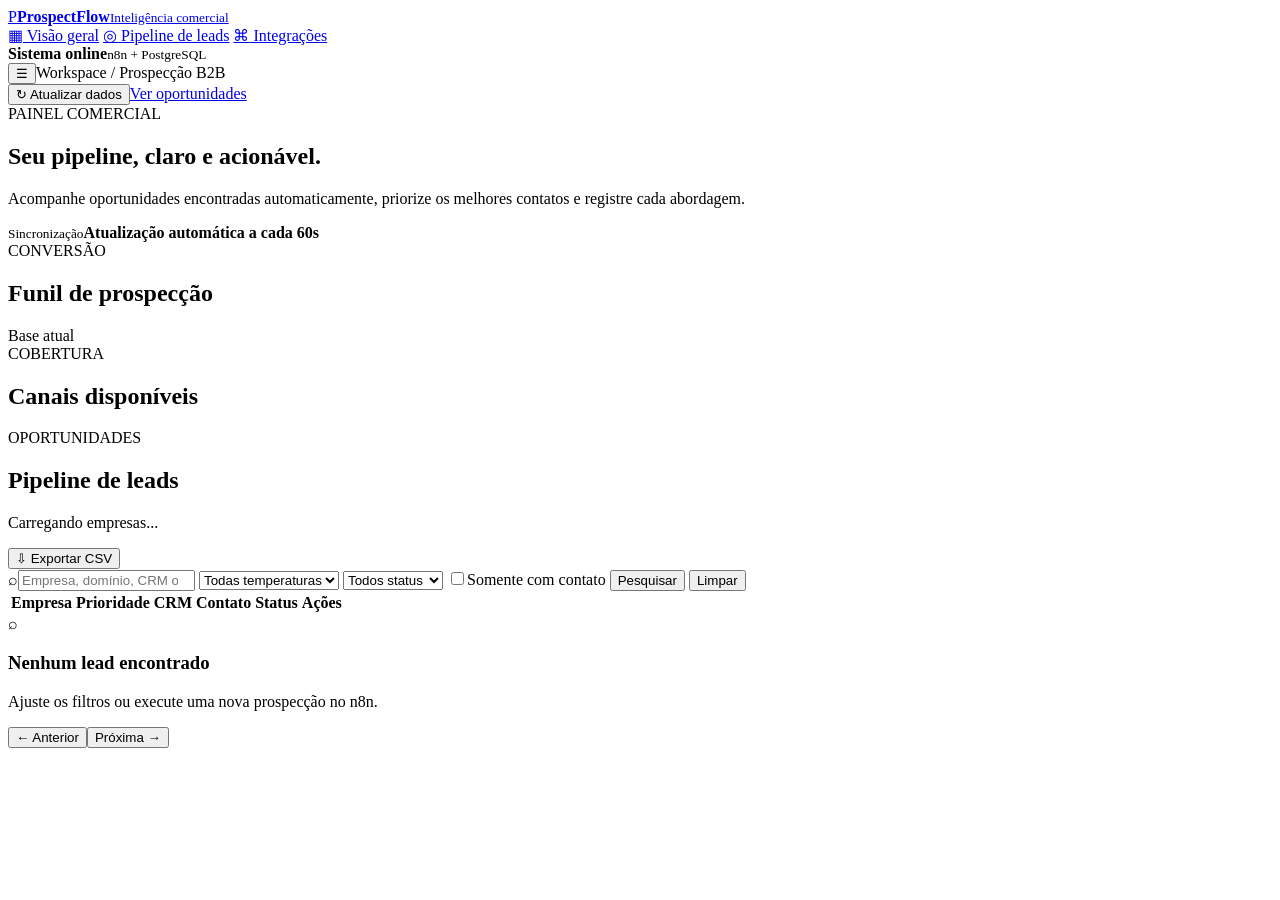
==== python-api/app/static/index.html @ 87b20e7c "Redesign lead dashboard for professional sales use" ====
<!doctype html>
<html lang="pt-BR">
<head>
  <meta charset="utf-8">
  <meta name="viewport" content="width=device-width,initial-scale=1">
  <meta name="theme-color" content="#0b172a">
  <title>ProspectFlow · Gestão de Leads B2B</title>
  <link rel="stylesheet" href="/static/style.css">
</head>
<body>
  <aside class="sidebar">
    <a class="brand" href="#overview"><span class="brand-mark">P</span><span><strong>ProspectFlow</strong><small>Inteligência comercial</small></span></a>
    <nav aria-label="Navegação principal">
      <a class="nav-item active" href="#overview"><span>▦</span> Visão geral</a>
      <a class="nav-item" href="#pipeline"><span>◎</span> Pipeline de leads</a>
      <a class="nav-item" href="/docs" target="_blank"><span>⌘</span> Integrações</a>
    </nav>
    <div class="sidebar-foot"><span class="live-dot"></span><div><strong>Sistema online</strong><small>n8n + PostgreSQL</small></div></div>
  </aside>

  <div class="app-shell">
    <header class="topbar">
      <div><button id="menuToggle" class="mobile-menu" aria-label="Abrir menu">☰</button><span class="breadcrumb">Workspace / Prospecção B2B</span></div>
      <div class="top-actions"><span id="lastUpdate" class="last-update"></span><button id="refresh" class="button ghost">↻ Atualizar dados</button><a class="button primary" href="#pipeline">Ver oportunidades</a></div>
    </header>

    <main>
      <section id="overview" class="hero">
        <div><span class="kicker">PAINEL COMERCIAL</span><h1>Seu pipeline, claro e acionável.</h1><p>Acompanhe oportunidades encontradas automaticamente, priorize os melhores contatos e registre cada abordagem.</p></div>
        <div class="sync-pill"><span class="live-dot"></span><div><small>Sincronização</small><strong>Atualização automática a cada 60s</strong></div></div>
      </section>

      <section id="stats" class="stats" aria-label="Indicadores principais"></section>

      <section class="insights">
        <article class="panel funnel-panel"><div class="panel-head"><div><span class="kicker">CONVERSÃO</span><h2>Funil de prospecção</h2></div><span class="panel-note">Base atual</span></div><div id="funnel" class="funnel"></div></article>
        <article class="panel channels-panel"><div class="panel-head"><div><span class="kicker">COBERTURA</span><h2>Canais disponíveis</h2></div></div><div id="channels" class="channels"></div></article>
      </section>

      <section id="pipeline" class="panel lead-panel">
        <div class="section-head"><div><span class="kicker">OPORTUNIDADES</span><h2>Pipeline de leads</h2><p id="resultSummary">Carregando empresas...</p></div><button id="exportCsv" class="button ghost">⇩ Exportar CSV</button></div>

        <form id="filters" class="filters">
          <label class="search-field"><span>⌕</span><input id="search" type="search" placeholder="Empresa, domínio, CRM ou cidade"></label>
          <select id="temperature" aria-label="Temperatura"><option value="">Todas temperaturas</option><option value="hot">Quentes</option><option value="warm">Mornos</option><option value="cold">Frios</option></select>
          <select id="status" aria-label="Status"><option value="">Todos status</option><option value="discovered">Novos</option><option value="enriched">Enriquecidos</option><option value="drafted">Rascunhos</option><option value="approved">Aprovados</option><option value="sent">Enviados</option><option value="suppressed">Suprimidos</option></select>
          <label class="contact-check"><input id="contactOnly" type="checkbox"><span>Somente com contato</span></label>
          <button type="submit" class="button primary">Pesquisar</button>
          <button type="button" id="clearFilters" class="button ghost">Limpar</button>
        </form>

        <div id="notice" class="notice hidden"></div>
        <div class="table-wrap">
          <table>
            <thead><tr><th>Empresa</th><th>Prioridade</th><th>CRM</th><th>Contato</th><th>Status</th><th class="actions-col">Ações</th></tr></thead>
            <tbody id="leadRows"></tbody>
          </table>
          <div id="empty" class="empty hidden"><span>⌕</span><h3>Nenhum lead encontrado</h3><p>Ajuste os filtros ou execute uma nova prospecção no n8n.</p></div>
        </div>
        <footer class="pagination"><span id="pageInfo"></span><div><button id="prevPage" class="page-button">← Anterior</button><button id="nextPage" class="page-button">Próxima →</button></div></footer>
      </section>
    </main>
  </div>

  <dialog id="editor">
    <form id="editForm">
      <div class="dialog-head"><div><span class="kicker">ATUALIZAR OPORTUNIDADE</span><h2 id="editTitle">Empresa</h2><p>As mudanças serão sincronizadas com o banco e o n8n.</p></div><button type="button" id="closeEditor" class="icon-button" aria-label="Fechar">×</button></div>
      <input type="hidden" id="leadId">
      <div class="form-grid">
        <label>Empresa<input id="companyName"></label><label>Setor<input id="sector"></label>
        <label>Nome do contato<input id="contactName"></label><label>Cargo<input id="contactRole"></label>
        <label>E-mail<input id="contactEmail" type="email"></label><label>WhatsApp<input id="contactWhatsapp"></label>
        <label>Telefone<input id="contactPhone"></label><label class="wide">Observações<textarea id="notes" rows="4" placeholder="Contexto, próximos passos, objeções..."></textarea></label>
      </div>
      <div class="dialog-actions"><button type="button" id="cancelEdit" class="button ghost">Cancelar</button><button type="submit" class="button primary">Salvar alterações</button></div>
    </form>
  </dialog>
  <script src="/static/app.js"></script>
</body>
</html>
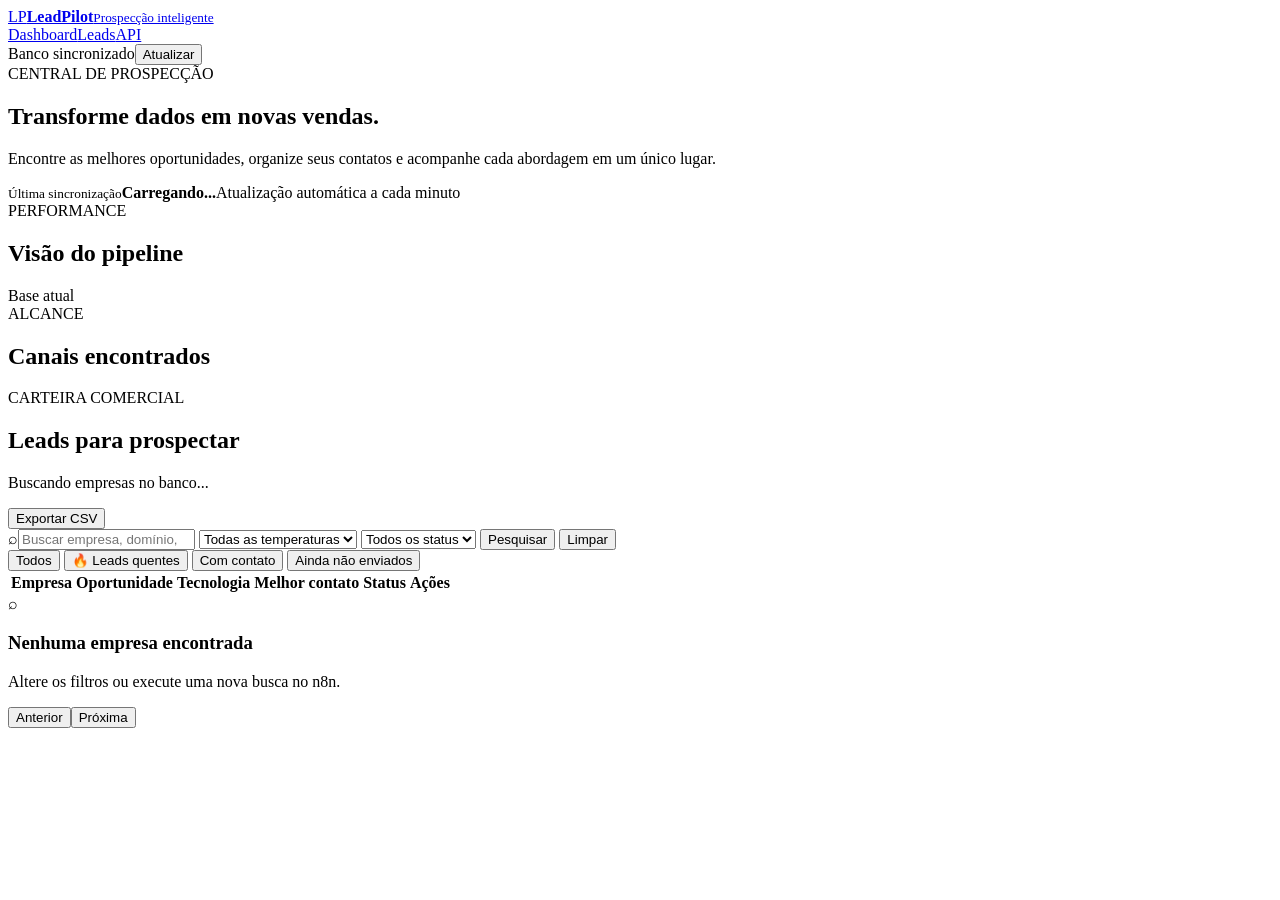
==== commit f9f75229: "Redesign lead dashboard from scratch" ====
--- a/python-api/app/static/index.html
+++ b/python-api/app/static/index.html
@@ -2,77 +2,84 @@
 <html lang="pt-BR">
 <head>
   <meta charset="utf-8">
-  <meta name="viewport" content="width=device-width,initial-scale=1">
-  <meta name="theme-color" content="#0b172a">
-  <title>ProspectFlow · Gestão de Leads B2B</title>
+  <meta name="viewport" content="width=device-width, initial-scale=1">
+  <meta name="theme-color" content="#101828">
+  <title>LeadPilot — Prospecção B2B</title>
   <link rel="stylesheet" href="/static/style.css">
 </head>
 <body>
-  <aside class="sidebar">
-    <a class="brand" href="#overview"><span class="brand-mark">P</span><span><strong>ProspectFlow</strong><small>Inteligência comercial</small></span></a>
-    <nav aria-label="Navegação principal">
-      <a class="nav-item active" href="#overview"><span>▦</span> Visão geral</a>
-      <a class="nav-item" href="#pipeline"><span>◎</span> Pipeline de leads</a>
-      <a class="nav-item" href="/docs" target="_blank"><span>⌘</span> Integrações</a>
-    </nav>
-    <div class="sidebar-foot"><span class="live-dot"></span><div><strong>Sistema online</strong><small>n8n + PostgreSQL</small></div></div>
-  </aside>
+  <header class="app-header">
+    <a class="brand" href="#top" aria-label="LeadPilot"><span class="brand-icon">LP</span><span><strong>LeadPilot</strong><small>Prospecção inteligente</small></span></a>
+    <nav><a href="#dashboard">Dashboard</a><a href="#leads">Leads</a><a href="/docs" target="_blank" rel="noopener">API</a></nav>
+    <div class="header-actions"><span class="online"><i></i> Banco sincronizado</span><button id="refresh" class="btn btn-dark">Atualizar</button></div>
+  </header>
 
-  <div class="app-shell">
-    <header class="topbar">
-      <div><button id="menuToggle" class="mobile-menu" aria-label="Abrir menu">☰</button><span class="breadcrumb">Workspace / Prospecção B2B</span></div>
-      <div class="top-actions"><span id="lastUpdate" class="last-update"></span><button id="refresh" class="button ghost">↻ Atualizar dados</button><a class="button primary" href="#pipeline">Ver oportunidades</a></div>
-    </header>
+  <main id="top">
+    <section class="welcome" id="dashboard">
+      <div><span class="eyebrow">CENTRAL DE PROSPECÇÃO</span><h1>Transforme dados em novas vendas.</h1><p>Encontre as melhores oportunidades, organize seus contatos e acompanhe cada abordagem em um único lugar.</p></div>
+      <div class="welcome-side"><small>Última sincronização</small><strong id="lastUpdate">Carregando...</strong><span>Atualização automática a cada minuto</span></div>
+    </section>
 
-    <main>
-      <section id="overview" class="hero">
-        <div><span class="kicker">PAINEL COMERCIAL</span><h1>Seu pipeline, claro e acionável.</h1><p>Acompanhe oportunidades encontradas automaticamente, priorize os melhores contatos e registre cada abordagem.</p></div>
-        <div class="sync-pill"><span class="live-dot"></span><div><small>Sincronização</small><strong>Atualização automática a cada 60s</strong></div></div>
-      </section>
+    <div id="notice" class="notice hidden" role="status"></div>
 
-      <section id="stats" class="stats" aria-label="Indicadores principais"></section>
+    <section id="stats" class="stats" aria-label="Resumo comercial">
+      <article class="metric skeleton"></article><article class="metric skeleton"></article><article class="metric skeleton"></article><article class="metric skeleton"></article>
+    </section>
 
-      <section class="insights">
-        <article class="panel funnel-panel"><div class="panel-head"><div><span class="kicker">CONVERSÃO</span><h2>Funil de prospecção</h2></div><span class="panel-note">Base atual</span></div><div id="funnel" class="funnel"></div></article>
-        <article class="panel channels-panel"><div class="panel-head"><div><span class="kicker">COBERTURA</span><h2>Canais disponíveis</h2></div></div><div id="channels" class="channels"></div></article>
-      </section>
+    <section class="analytics">
+      <article class="card pipeline-card">
+        <div class="card-title"><div><span class="eyebrow">PERFORMANCE</span><h2>Visão do pipeline</h2></div><span class="chip">Base atual</span></div>
+        <div id="pipelineChart" class="pipeline-chart"><div class="loading-line"></div></div>
+      </article>
+      <article class="card channels-card">
+        <div class="card-title"><div><span class="eyebrow">ALCANCE</span><h2>Canais encontrados</h2></div></div>
+        <div id="channelsChart" class="channels-content"><div class="loading-line"></div></div>
+      </article>
+    </section>
 
-      <section id="pipeline" class="panel lead-panel">
-        <div class="section-head"><div><span class="kicker">OPORTUNIDADES</span><h2>Pipeline de leads</h2><p id="resultSummary">Carregando empresas...</p></div><button id="exportCsv" class="button ghost">⇩ Exportar CSV</button></div>
+    <section class="card leads-card" id="leads">
+      <div class="leads-head">
+        <div><span class="eyebrow">CARTEIRA COMERCIAL</span><h2>Leads para prospectar</h2><p id="resultSummary">Buscando empresas no banco...</p></div>
+        <button id="exportCsv" class="btn btn-light">Exportar CSV</button>
+      </div>
 
-        <form id="filters" class="filters">
-          <label class="search-field"><span>⌕</span><input id="search" type="search" placeholder="Empresa, domínio, CRM ou cidade"></label>
-          <select id="temperature" aria-label="Temperatura"><option value="">Todas temperaturas</option><option value="hot">Quentes</option><option value="warm">Mornos</option><option value="cold">Frios</option></select>
-          <select id="status" aria-label="Status"><option value="">Todos status</option><option value="discovered">Novos</option><option value="enriched">Enriquecidos</option><option value="drafted">Rascunhos</option><option value="approved">Aprovados</option><option value="sent">Enviados</option><option value="suppressed">Suprimidos</option></select>
-          <label class="contact-check"><input id="contactOnly" type="checkbox"><span>Somente com contato</span></label>
-          <button type="submit" class="button primary">Pesquisar</button>
-          <button type="button" id="clearFilters" class="button ghost">Limpar</button>
-        </form>
+      <form id="filters" class="filters">
+        <label class="search"><span>⌕</span><input id="search" type="search" placeholder="Buscar empresa, domínio, CRM ou cidade"></label>
+        <select id="temperature" aria-label="Temperatura"><option value="">Todas as temperaturas</option><option value="hot">Quentes</option><option value="warm">Mornos</option><option value="cold">Frios</option></select>
+        <select id="status" aria-label="Status"><option value="">Todos os status</option><option value="discovered">Novos</option><option value="enriched">Enriquecidos</option><option value="drafted">Rascunhos</option><option value="approved">Aprovados</option><option value="sent">Enviados</option><option value="suppressed">Suprimidos</option></select>
+        <button type="submit" class="btn btn-accent">Pesquisar</button>
+        <button type="button" id="clearFilters" class="btn btn-light">Limpar</button>
+      </form>
 
-        <div id="notice" class="notice hidden"></div>
-        <div class="table-wrap">
-          <table>
-            <thead><tr><th>Empresa</th><th>Prioridade</th><th>CRM</th><th>Contato</th><th>Status</th><th class="actions-col">Ações</th></tr></thead>
-            <tbody id="leadRows"></tbody>
-          </table>
-          <div id="empty" class="empty hidden"><span>⌕</span><h3>Nenhum lead encontrado</h3><p>Ajuste os filtros ou execute uma nova prospecção no n8n.</p></div>
-        </div>
-        <footer class="pagination"><span id="pageInfo"></span><div><button id="prevPage" class="page-button">← Anterior</button><button id="nextPage" class="page-button">Próxima →</button></div></footer>
-      </section>
-    </main>
-  </div>
+      <div class="quick-filters" aria-label="Filtros rápidos">
+        <button type="button" class="quick active" data-quick="all">Todos</button>
+        <button type="button" class="quick" data-quick="hot">🔥 Leads quentes</button>
+        <button type="button" class="quick" data-quick="contact">Com contato</button>
+        <button type="button" class="quick" data-quick="pending">Ainda não enviados</button>
+      </div>
+
+      <div class="table-scroll">
+        <table>
+          <thead><tr><th>Empresa</th><th>Oportunidade</th><th>Tecnologia</th><th>Melhor contato</th><th>Status</th><th>Ações</th></tr></thead>
+          <tbody id="leadRows"></tbody>
+        </table>
+        <div id="empty" class="empty hidden"><div>⌕</div><h3>Nenhuma empresa encontrada</h3><p>Altere os filtros ou execute uma nova busca no n8n.</p></div>
+      </div>
+      <footer class="pagination"><span id="pageInfo"></span><div><button id="prevPage" class="page-btn">Anterior</button><button id="nextPage" class="page-btn">Próxima</button></div></footer>
+    </section>
+  </main>
 
   <dialog id="editor">
     <form id="editForm">
-      <div class="dialog-head"><div><span class="kicker">ATUALIZAR OPORTUNIDADE</span><h2 id="editTitle">Empresa</h2><p>As mudanças serão sincronizadas com o banco e o n8n.</p></div><button type="button" id="closeEditor" class="icon-button" aria-label="Fechar">×</button></div>
+      <header><div><span class="eyebrow">EDITAR LEAD</span><h2 id="editTitle">Empresa</h2></div><button type="button" id="closeEditor" class="close" aria-label="Fechar">×</button></header>
       <input type="hidden" id="leadId">
       <div class="form-grid">
         <label>Empresa<input id="companyName"></label><label>Setor<input id="sector"></label>
-        <label>Nome do contato<input id="contactName"></label><label>Cargo<input id="contactRole"></label>
+        <label>Contato<input id="contactName"></label><label>Cargo<input id="contactRole"></label>
         <label>E-mail<input id="contactEmail" type="email"></label><label>WhatsApp<input id="contactWhatsapp"></label>
-        <label>Telefone<input id="contactPhone"></label><label class="wide">Observações<textarea id="notes" rows="4" placeholder="Contexto, próximos passos, objeções..."></textarea></label>
+        <label>Telefone<input id="contactPhone"></label><label class="full">Observações<textarea id="notes" rows="4"></textarea></label>
       </div>
-      <div class="dialog-actions"><button type="button" id="cancelEdit" class="button ghost">Cancelar</button><button type="submit" class="button primary">Salvar alterações</button></div>
+      <footer><button type="button" id="cancelEdit" class="btn btn-light">Cancelar</button><button type="submit" class="btn btn-accent">Salvar alterações</button></footer>
     </form>
   </dialog>
   <script src="/static/app.js"></script>
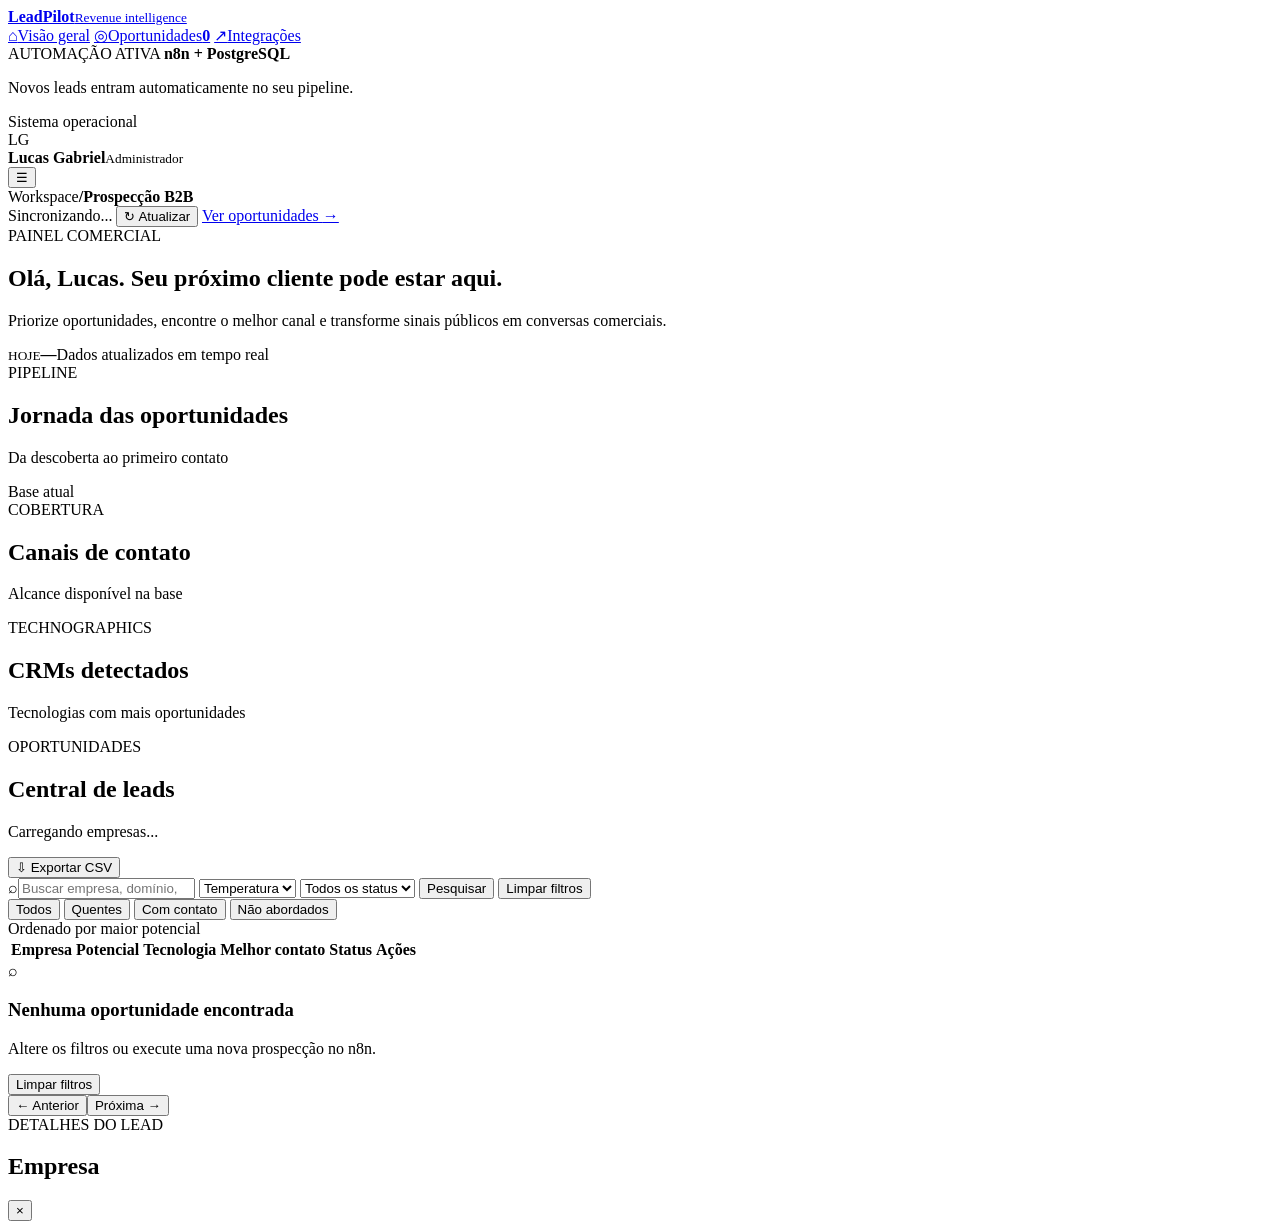
==== commit 10275ba9: "Build premium sales intelligence dashboard" ====
--- a/python-api/app/static/index.html
+++ b/python-api/app/static/index.html
@@ -2,86 +2,125 @@
 <html lang="pt-BR">
 <head>
   <meta charset="utf-8">
-  <meta name="viewport" content="width=device-width, initial-scale=1">
-  <meta name="theme-color" content="#101828">
-  <title>LeadPilot — Prospecção B2B</title>
+  <meta name="viewport" content="width=device-width,initial-scale=1">
+  <meta name="theme-color" content="#111827">
+  <title>LeadPilot — Inteligência Comercial</title>
   <link rel="stylesheet" href="/static/style.css">
 </head>
 <body>
-  <header class="app-header">
-    <a class="brand" href="#top" aria-label="LeadPilot"><span class="brand-icon">LP</span><span><strong>LeadPilot</strong><small>Prospecção inteligente</small></span></a>
-    <nav><a href="#dashboard">Dashboard</a><a href="#leads">Leads</a><a href="/docs" target="_blank" rel="noopener">API</a></nav>
-    <div class="header-actions"><span class="online"><i></i> Banco sincronizado</span><button id="refresh" class="btn btn-dark">Atualizar</button></div>
-  </header>
+  <aside class="sidebar" id="sidebar">
+    <a class="brand" href="#overview" aria-label="LeadPilot">
+      <span class="brand-symbol"><i></i><i></i><i></i></span>
+      <span><strong>LeadPilot</strong><small>Revenue intelligence</small></span>
+    </a>
+    <nav aria-label="Navegação principal">
+      <a class="nav-link active" href="#overview"><span class="nav-icon">⌂</span><span>Visão geral</span></a>
+      <a class="nav-link" href="#leads"><span class="nav-icon">◎</span><span>Oportunidades</span><b id="navLeadCount">0</b></a>
+      <a class="nav-link" href="/docs" target="_blank" rel="noopener"><span class="nav-icon">↗</span><span>Integrações</span></a>
+    </nav>
+    <div class="sidebar-insight">
+      <span class="mini-label">AUTOMAÇÃO ATIVA</span>
+      <strong>n8n + PostgreSQL</strong>
+      <p>Novos leads entram automaticamente no seu pipeline.</p>
+      <div><i></i> Sistema operacional</div>
+    </div>
+    <footer><span class="profile-avatar">LG</span><div><strong>Lucas Gabriel</strong><small>Administrador</small></div></footer>
+  </aside>
 
-  <main id="top">
-    <section class="welcome" id="dashboard">
-      <div><span class="eyebrow">CENTRAL DE PROSPECÇÃO</span><h1>Transforme dados em novas vendas.</h1><p>Encontre as melhores oportunidades, organize seus contatos e acompanhe cada abordagem em um único lugar.</p></div>
-      <div class="welcome-side"><small>Última sincronização</small><strong id="lastUpdate">Carregando...</strong><span>Atualização automática a cada minuto</span></div>
-    </section>
+  <div class="app">
+    <header class="topbar">
+      <button id="menuToggle" class="menu-toggle" aria-label="Abrir menu">☰</button>
+      <div class="top-title"><span>Workspace</span><b>/</b><strong>Prospecção B2B</strong></div>
+      <div class="top-actions">
+        <span class="sync-status"><i></i><span id="lastUpdate">Sincronizando...</span></span>
+        <button id="refresh" class="button button-secondary"><span>↻</span> Atualizar</button>
+        <a class="button button-primary" href="#leads">Ver oportunidades <span>→</span></a>
+      </div>
+    </header>
 
-    <div id="notice" class="notice hidden" role="status"></div>
+    <main>
+      <section id="overview" class="page-intro">
+        <div><span class="eyebrow">PAINEL COMERCIAL</span><h1>Olá, Lucas. <span>Seu próximo cliente pode estar aqui.</span></h1><p>Priorize oportunidades, encontre o melhor canal e transforme sinais públicos em conversas comerciais.</p></div>
+        <div class="date-card"><small>HOJE</small><strong id="todayLabel">—</strong><span>Dados atualizados em tempo real</span></div>
+      </section>
 
-    <section id="stats" class="stats" aria-label="Resumo comercial">
-      <article class="metric skeleton"></article><article class="metric skeleton"></article><article class="metric skeleton"></article><article class="metric skeleton"></article>
-    </section>
+      <div id="notice" class="notice hidden" role="status"></div>
+      <section id="stats" class="stats" aria-label="Indicadores comerciais">
+        <article class="stat skeleton"></article><article class="stat skeleton"></article><article class="stat skeleton"></article><article class="stat skeleton"></article><article class="stat skeleton"></article>
+      </section>
 
-    <section class="analytics">
-      <article class="card pipeline-card">
-        <div class="card-title"><div><span class="eyebrow">PERFORMANCE</span><h2>Visão do pipeline</h2></div><span class="chip">Base atual</span></div>
-        <div id="pipelineChart" class="pipeline-chart"><div class="loading-line"></div></div>
-      </article>
-      <article class="card channels-card">
-        <div class="card-title"><div><span class="eyebrow">ALCANCE</span><h2>Canais encontrados</h2></div></div>
-        <div id="channelsChart" class="channels-content"><div class="loading-line"></div></div>
-      </article>
-    </section>
+      <section class="analytics-grid">
+        <article class="surface pipeline-card">
+          <header class="surface-head"><div><span class="eyebrow">PIPELINE</span><h2>Jornada das oportunidades</h2><p>Da descoberta ao primeiro contato</p></div><span class="period">Base atual</span></header>
+          <div id="pipelineChart" class="pipeline-chart"><div class="chart-skeleton"></div></div>
+        </article>
+        <article class="surface channel-card">
+          <header class="surface-head"><div><span class="eyebrow">COBERTURA</span><h2>Canais de contato</h2><p>Alcance disponível na base</p></div></header>
+          <div id="channelsChart" class="channels-chart"><div class="chart-skeleton"></div></div>
+        </article>
+        <article class="surface crm-card">
+          <header class="surface-head"><div><span class="eyebrow">TECHNO­GRAPHICS</span><h2>CRMs detectados</h2><p>Tecnologias com mais oportunidades</p></div></header>
+          <div id="crmChart" class="crm-chart"><div class="chart-skeleton"></div></div>
+        </article>
+      </section>
 
-    <section class="card leads-card" id="leads">
-      <div class="leads-head">
-        <div><span class="eyebrow">CARTEIRA COMERCIAL</span><h2>Leads para prospectar</h2><p id="resultSummary">Buscando empresas no banco...</p></div>
-        <button id="exportCsv" class="btn btn-light">Exportar CSV</button>
-      </div>
+      <section id="leads" class="surface leads-panel">
+        <header class="leads-header">
+          <div><span class="eyebrow">OPORTUNIDADES</span><h2>Central de leads</h2><p id="resultSummary">Carregando empresas...</p></div>
+          <div class="header-buttons"><button id="exportCsv" class="button button-secondary">⇩ Exportar CSV</button></div>
+        </header>
 
-      <form id="filters" class="filters">
-        <label class="search"><span>⌕</span><input id="search" type="search" placeholder="Buscar empresa, domínio, CRM ou cidade"></label>
-        <select id="temperature" aria-label="Temperatura"><option value="">Todas as temperaturas</option><option value="hot">Quentes</option><option value="warm">Mornos</option><option value="cold">Frios</option></select>
-        <select id="status" aria-label="Status"><option value="">Todos os status</option><option value="discovered">Novos</option><option value="enriched">Enriquecidos</option><option value="drafted">Rascunhos</option><option value="approved">Aprovados</option><option value="sent">Enviados</option><option value="suppressed">Suprimidos</option></select>
-        <button type="submit" class="btn btn-accent">Pesquisar</button>
-        <button type="button" id="clearFilters" class="btn btn-light">Limpar</button>
-      </form>
+        <form id="filters" class="filters">
+          <label class="search-control"><span>⌕</span><input id="search" type="search" placeholder="Buscar empresa, domínio, CRM ou cidade"></label>
+          <select id="temperature" aria-label="Temperatura"><option value="">Temperatura</option><option value="hot">Quentes</option><option value="warm">Mornos</option><option value="cold">Frios</option></select>
+          <select id="status" aria-label="Status"><option value="">Todos os status</option><option value="discovered">Novos</option><option value="enriched">Enriquecidos</option><option value="drafted">Rascunhos</option><option value="approved">Aprovados</option><option value="sent">Enviados</option><option value="suppressed">Suprimidos</option></select>
+          <button type="submit" class="button button-primary">Pesquisar</button>
+          <button type="button" id="clearFilters" class="clear-button">Limpar filtros</button>
+        </form>
 
-      <div class="quick-filters" aria-label="Filtros rápidos">
-        <button type="button" class="quick active" data-quick="all">Todos</button>
-        <button type="button" class="quick" data-quick="hot">🔥 Leads quentes</button>
-        <button type="button" class="quick" data-quick="contact">Com contato</button>
-        <button type="button" class="quick" data-quick="pending">Ainda não enviados</button>
-      </div>
+        <div class="quick-row">
+          <div class="quick-filters" aria-label="Filtros rápidos">
+            <button type="button" class="quick active" data-quick="all">Todos</button>
+            <button type="button" class="quick" data-quick="hot"><i class="dot hot-dot"></i> Quentes</button>
+            <button type="button" class="quick" data-quick="contact"><i class="dot contact-dot"></i> Com contato</button>
+            <button type="button" class="quick" data-quick="pending"><i class="dot pending-dot"></i> Não abordados</button>
+          </div>
+          <span id="activeFilterText">Ordenado por maior potencial</span>
+        </div>
 
-      <div class="table-scroll">
-        <table>
-          <thead><tr><th>Empresa</th><th>Oportunidade</th><th>Tecnologia</th><th>Melhor contato</th><th>Status</th><th>Ações</th></tr></thead>
-          <tbody id="leadRows"></tbody>
-        </table>
-        <div id="empty" class="empty hidden"><div>⌕</div><h3>Nenhuma empresa encontrada</h3><p>Altere os filtros ou execute uma nova busca no n8n.</p></div>
-      </div>
-      <footer class="pagination"><span id="pageInfo"></span><div><button id="prevPage" class="page-btn">Anterior</button><button id="nextPage" class="page-btn">Próxima</button></div></footer>
-    </section>
-  </main>
+        <div class="table-wrap">
+          <table>
+            <thead><tr><th>Empresa</th><th>Potencial</th><th>Tecnologia</th><th>Melhor contato</th><th>Status</th><th>Ações</th></tr></thead>
+            <tbody id="leadRows"></tbody>
+          </table>
+          <div id="empty" class="empty hidden"><span>⌕</span><h3>Nenhuma oportunidade encontrada</h3><p>Altere os filtros ou execute uma nova prospecção no n8n.</p><button id="emptyClear" type="button" class="button button-primary">Limpar filtros</button></div>
+        </div>
+        <footer class="pagination"><span id="pageInfo"></span><div><button id="prevPage" class="page-button">← Anterior</button><button id="nextPage" class="page-button">Próxima →</button></div></footer>
+      </section>
+    </main>
+  </div>
+
+  <div id="drawerBackdrop" class="drawer-backdrop hidden"></div>
+  <aside id="leadDrawer" class="lead-drawer" aria-hidden="true">
+    <header><div><span class="eyebrow">DETALHES DO LEAD</span><h2 id="drawerTitle">Empresa</h2><a id="drawerDomain" href="#" target="_blank" rel="noopener"></a></div><button id="closeDrawer" class="close-button" aria-label="Fechar detalhes">×</button></header>
+    <div id="drawerContent" class="drawer-content"></div>
+    <footer id="drawerActions"></footer>
+  </aside>
 
   <dialog id="editor">
     <form id="editForm">
-      <header><div><span class="eyebrow">EDITAR LEAD</span><h2 id="editTitle">Empresa</h2></div><button type="button" id="closeEditor" class="close" aria-label="Fechar">×</button></header>
+      <header><div><span class="eyebrow">ATUALIZAR LEAD</span><h2 id="editTitle">Empresa</h2><p>As alterações serão sincronizadas com o banco e o n8n.</p></div><button type="button" id="closeEditor" class="close-button" aria-label="Fechar">×</button></header>
       <input type="hidden" id="leadId">
       <div class="form-grid">
         <label>Empresa<input id="companyName"></label><label>Setor<input id="sector"></label>
-        <label>Contato<input id="contactName"></label><label>Cargo<input id="contactRole"></label>
+        <label>Nome do contato<input id="contactName"></label><label>Cargo<input id="contactRole"></label>
         <label>E-mail<input id="contactEmail" type="email"></label><label>WhatsApp<input id="contactWhatsapp"></label>
-        <label>Telefone<input id="contactPhone"></label><label class="full">Observações<textarea id="notes" rows="4"></textarea></label>
+        <label>Telefone<input id="contactPhone"></label><label class="full">Observações<textarea id="notes" rows="4" placeholder="Contexto, objeções e próximos passos"></textarea></label>
       </div>
-      <footer><button type="button" id="cancelEdit" class="btn btn-light">Cancelar</button><button type="submit" class="btn btn-accent">Salvar alterações</button></footer>
+      <footer><button type="button" id="cancelEdit" class="button button-secondary">Cancelar</button><button type="submit" class="button button-primary">Salvar alterações</button></footer>
     </form>
   </dialog>
+
   <script src="/static/app.js"></script>
 </body>
 </html>
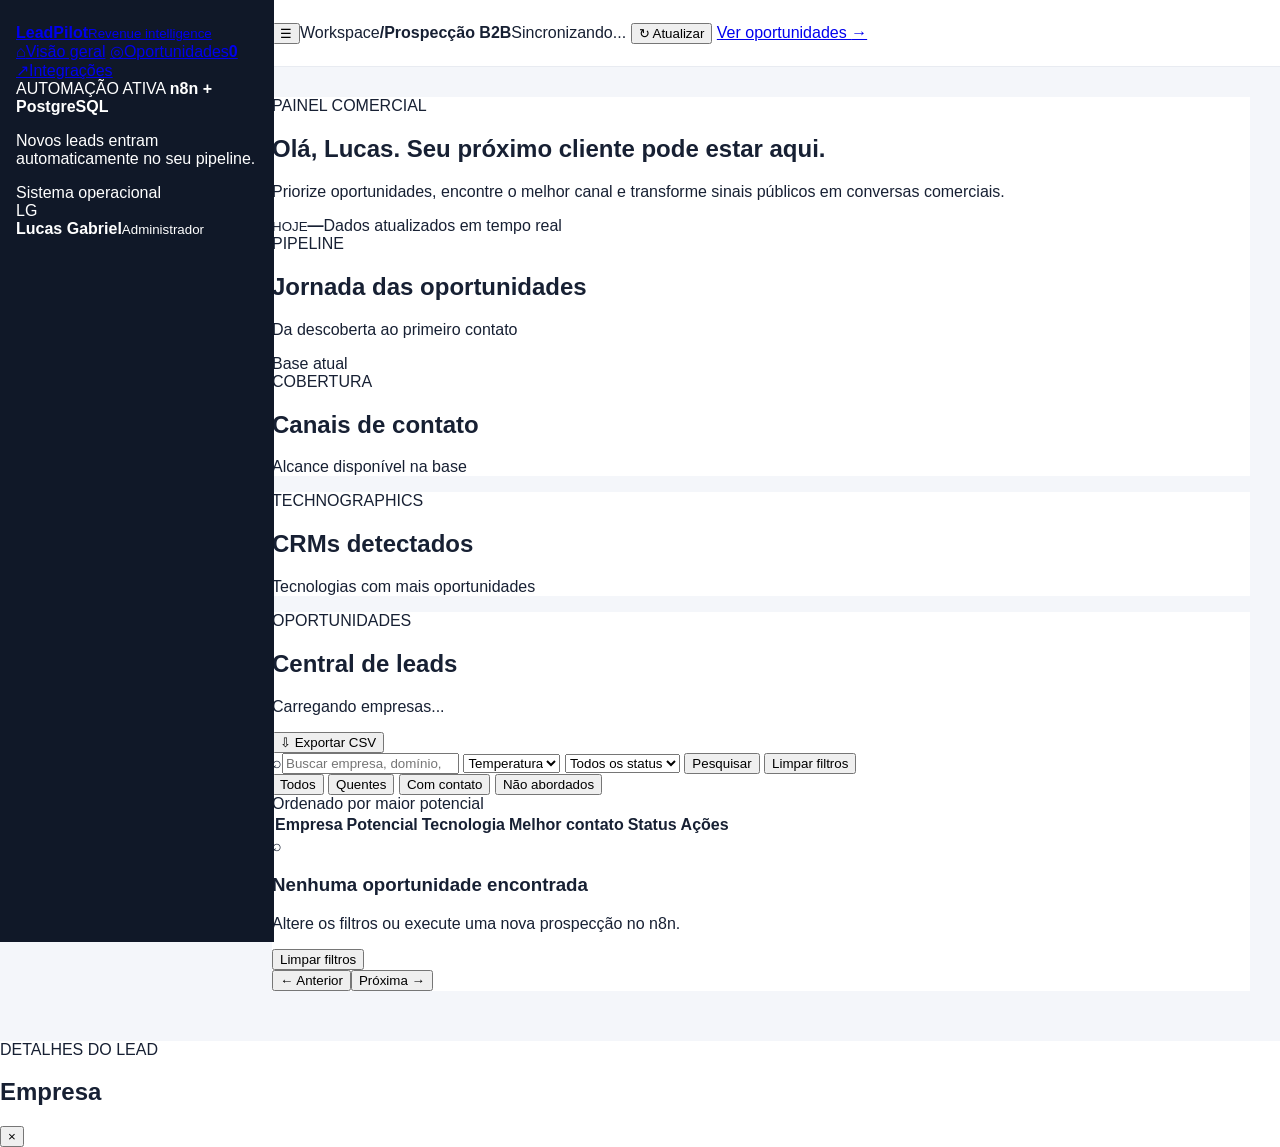
==== commit 180dfed7: "deep prospecting and login portal prep" ====
--- a/python-api/app/static/index.html
+++ b/python-api/app/static/index.html
@@ -6,6 +6,64 @@
   <meta name="theme-color" content="#111827">
   <title>LeadPilot — Inteligência Comercial</title>
   <link rel="stylesheet" href="/static/style.css">
+  <style>
+    html, body {
+      margin: 0;
+      min-height: 100%;
+      background: #f4f6fa;
+      color: #172033;
+      font-family: Inter, ui-sans-serif, -apple-system, BlinkMacSystemFont, "Segoe UI", sans-serif;
+    }
+
+    body {
+      overflow-x: hidden;
+    }
+
+    .sidebar {
+      position: fixed;
+      inset: 0 auto 0 0;
+      width: 242px;
+      min-height: 100vh;
+      display: flex;
+      flex-direction: column;
+      background: #101828;
+      color: #fff;
+      padding: 24px 16px 18px;
+      z-index: 40;
+    }
+
+    .app {
+      margin-left: 242px;
+      min-height: 100vh;
+    }
+
+    .topbar {
+      position: sticky;
+      top: 0;
+      z-index: 30;
+      display: flex;
+      align-items: center;
+      min-height: 66px;
+      padding: 0 30px;
+      background: rgba(255, 255, 255, 0.94);
+      border-bottom: 1px solid #e8ebf1;
+      backdrop-filter: blur(12px);
+    }
+
+    main {
+      max-width: 1530px;
+      margin: 0 auto;
+      padding: 30px 30px 50px;
+    }
+
+    .page-intro,
+    .surface,
+    .stat,
+    .lead-drawer,
+    dialog {
+      background: #fff;
+    }
+  </style>
 </head>
 <body>
   <aside class="sidebar" id="sidebar">
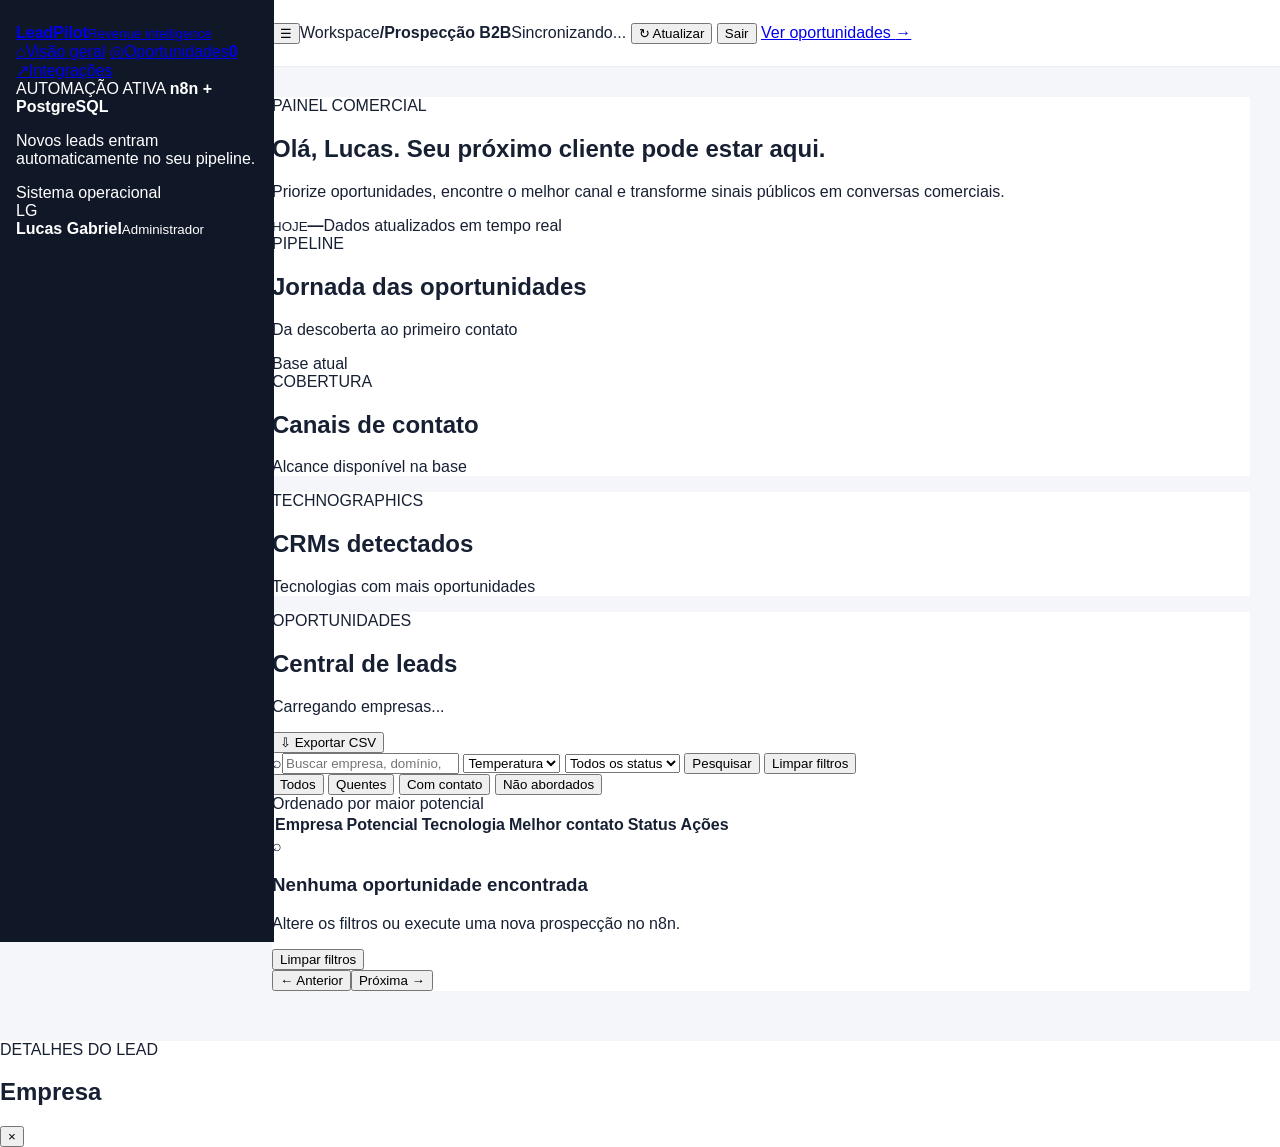
==== commit 7ed75779: "add login portal" ====
--- a/python-api/app/static/index.html
+++ b/python-api/app/static/index.html
@@ -92,6 +92,7 @@
       <div class="top-actions">
         <span class="sync-status"><i></i><span id="lastUpdate">Sincronizando...</span></span>
         <button id="refresh" class="button button-secondary"><span>↻</span> Atualizar</button>
+        <button id="logoutBtn" class="button button-secondary">Sair</button>
         <a class="button button-primary" href="#leads">Ver oportunidades <span>→</span></a>
       </div>
     </header>
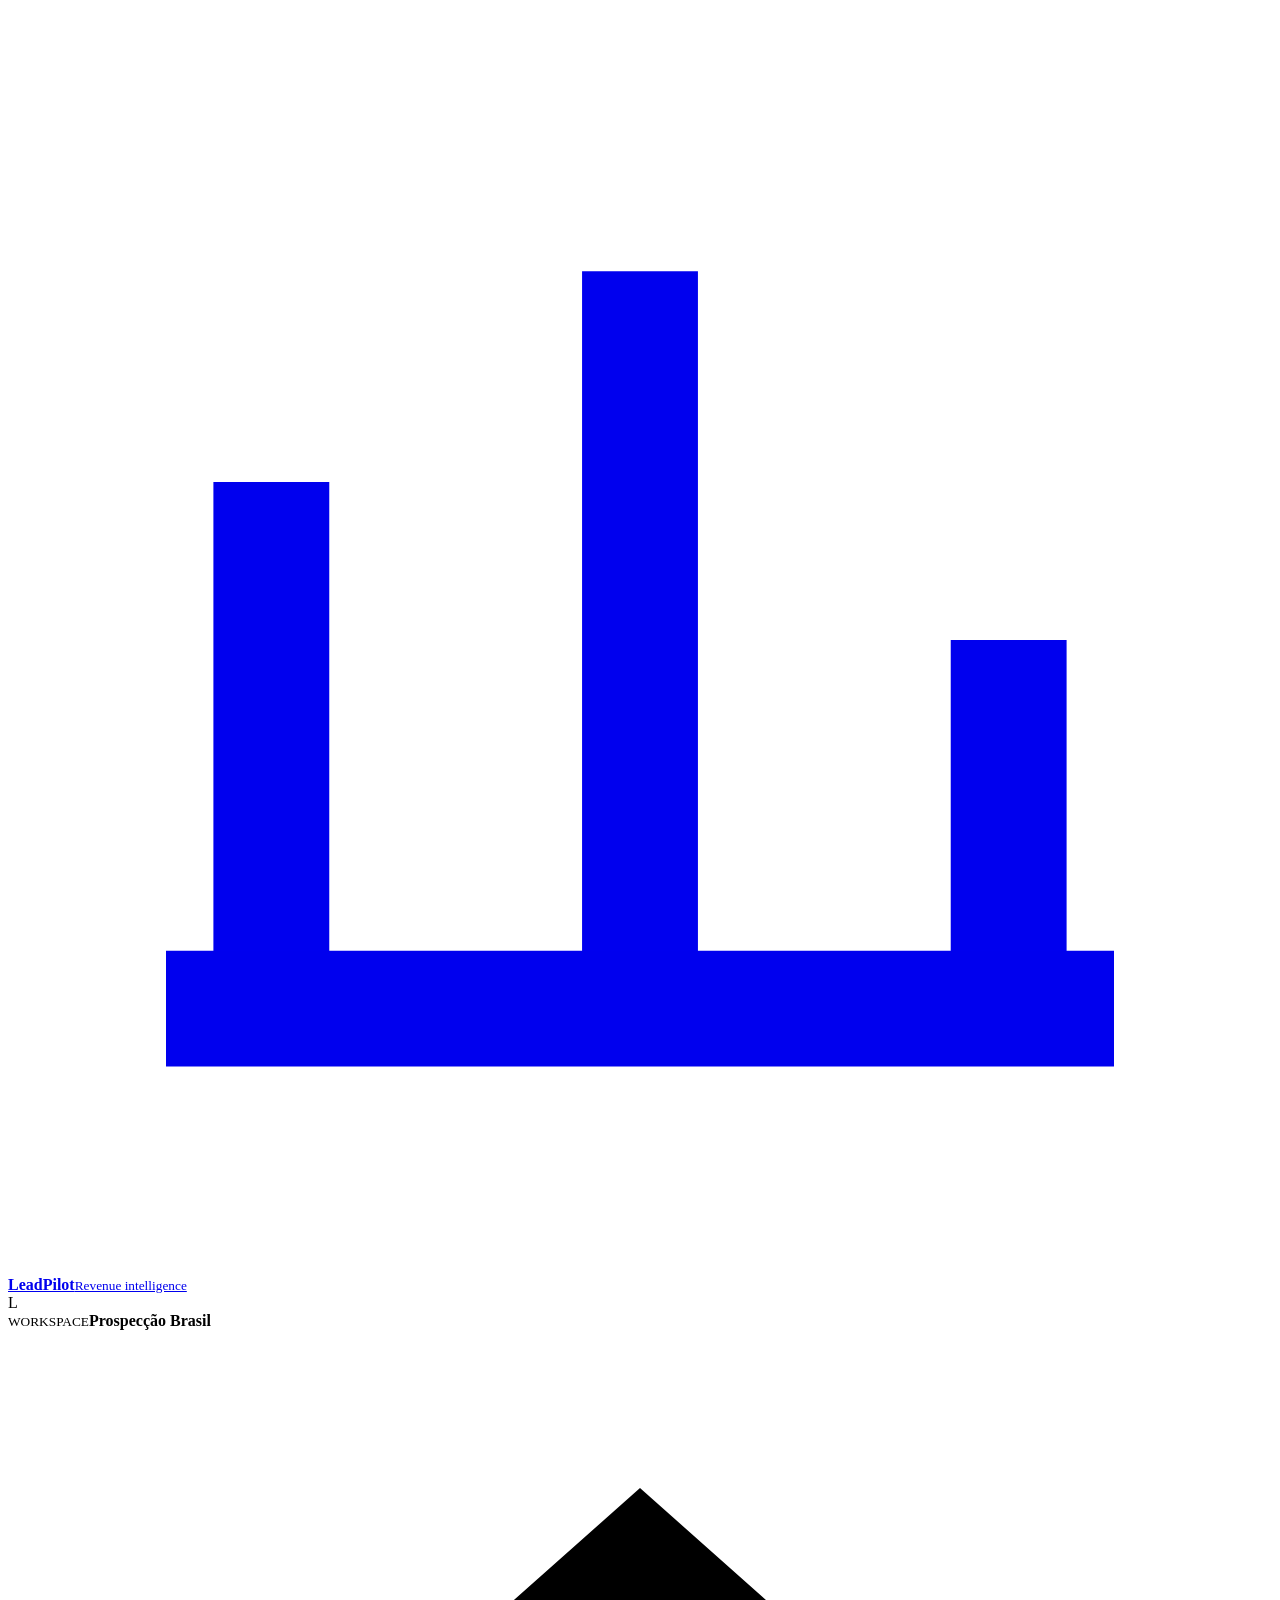
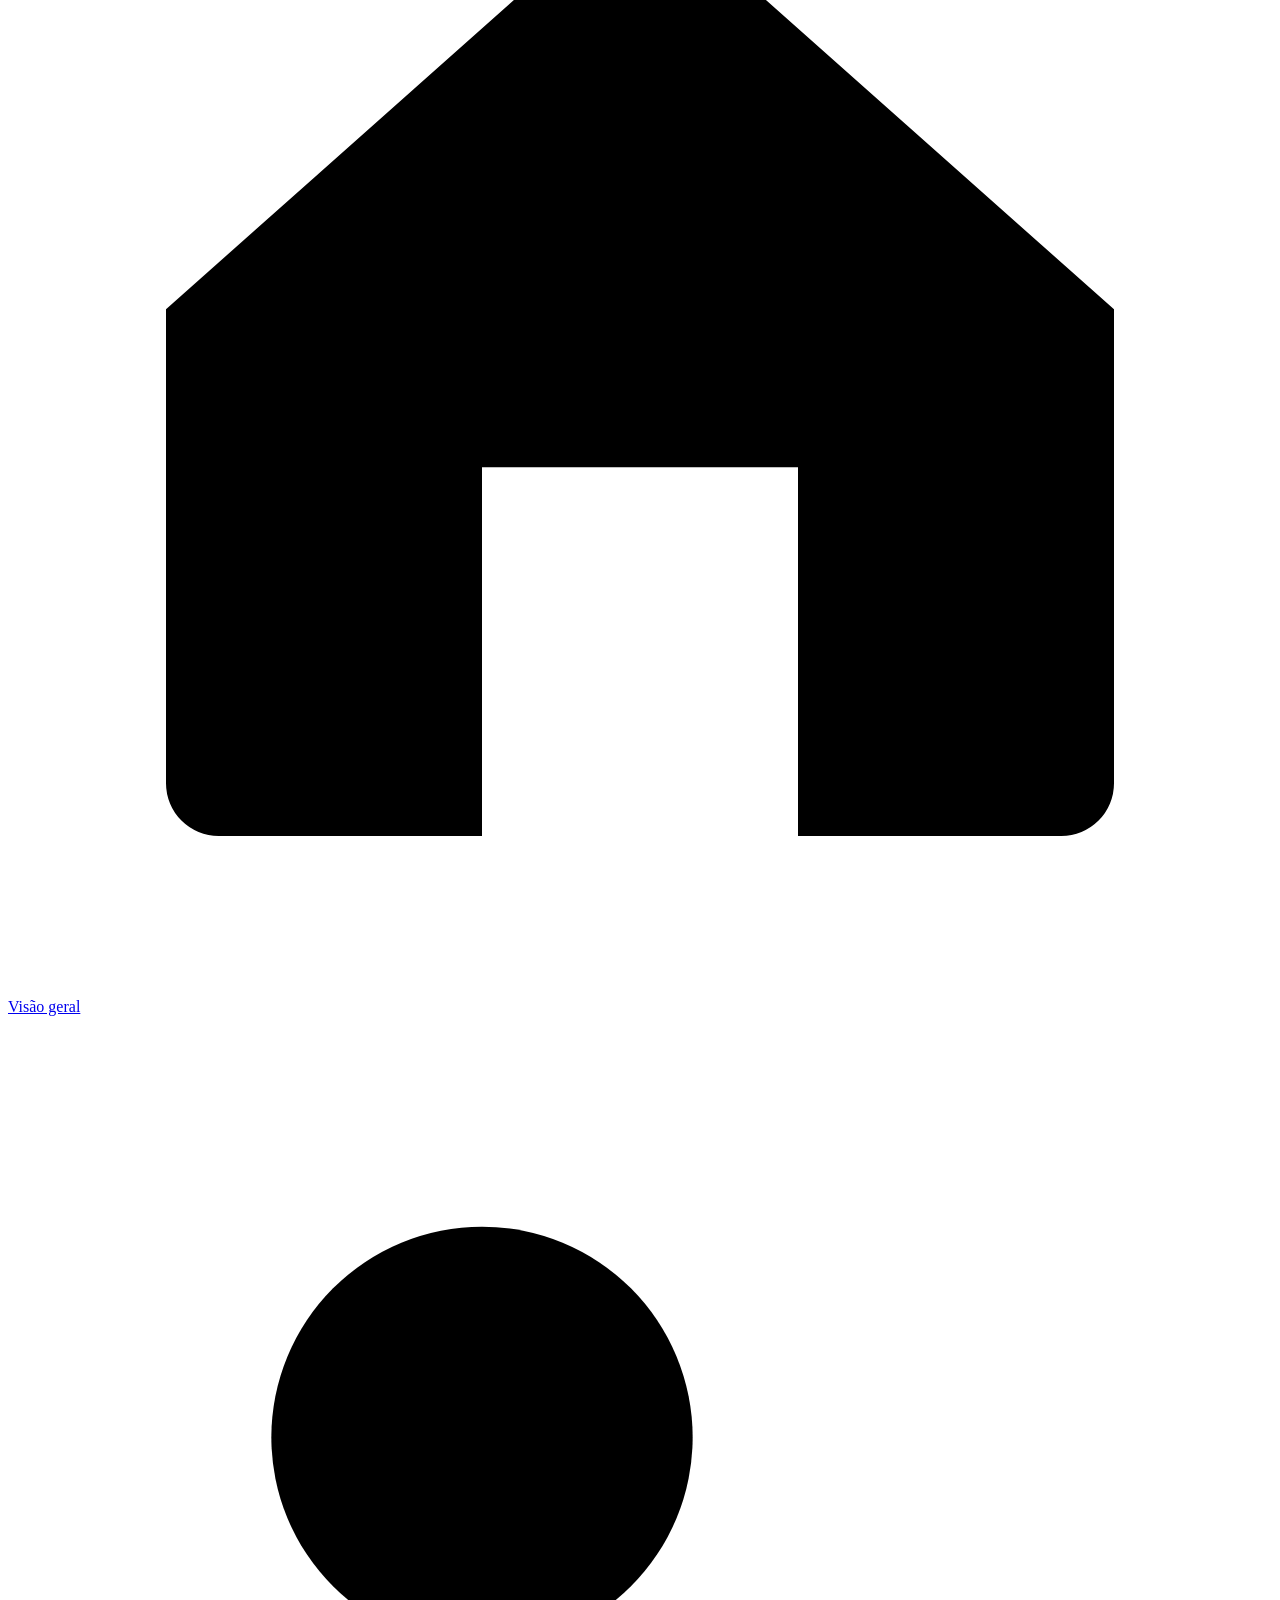
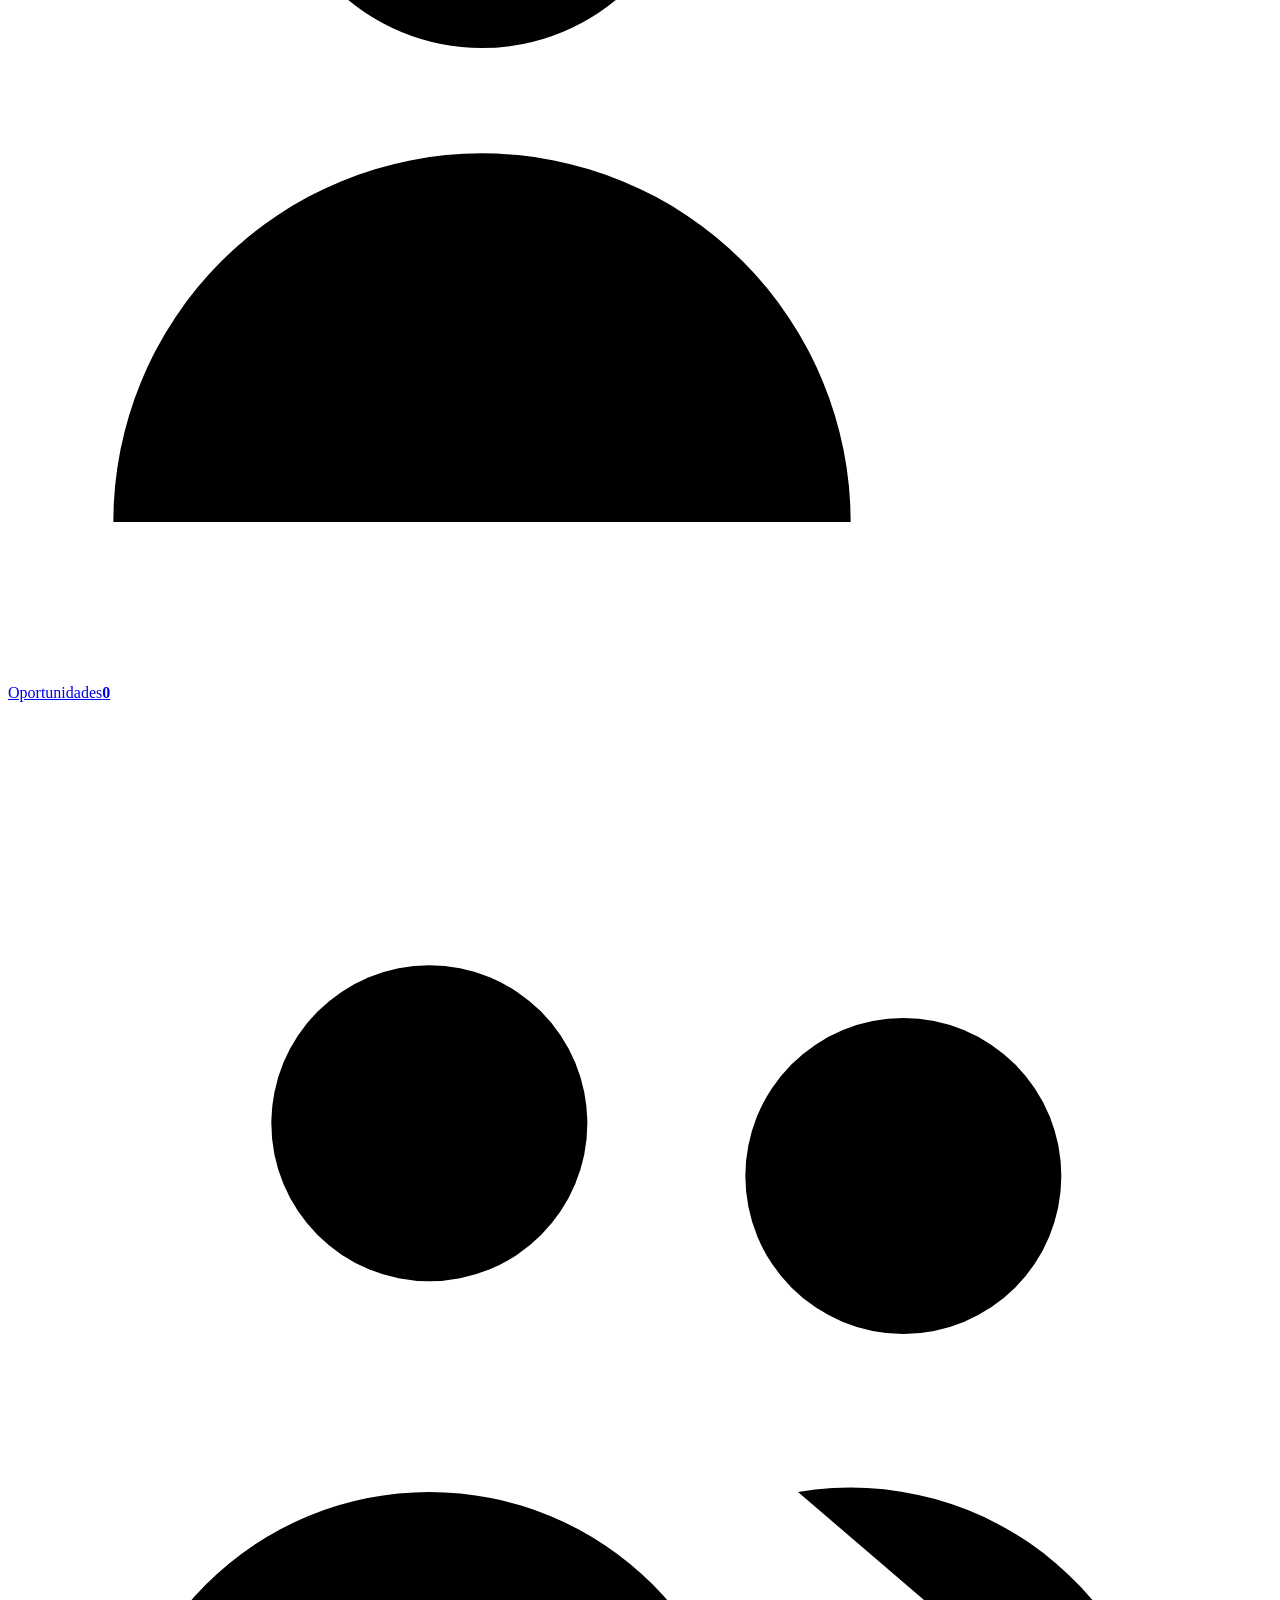
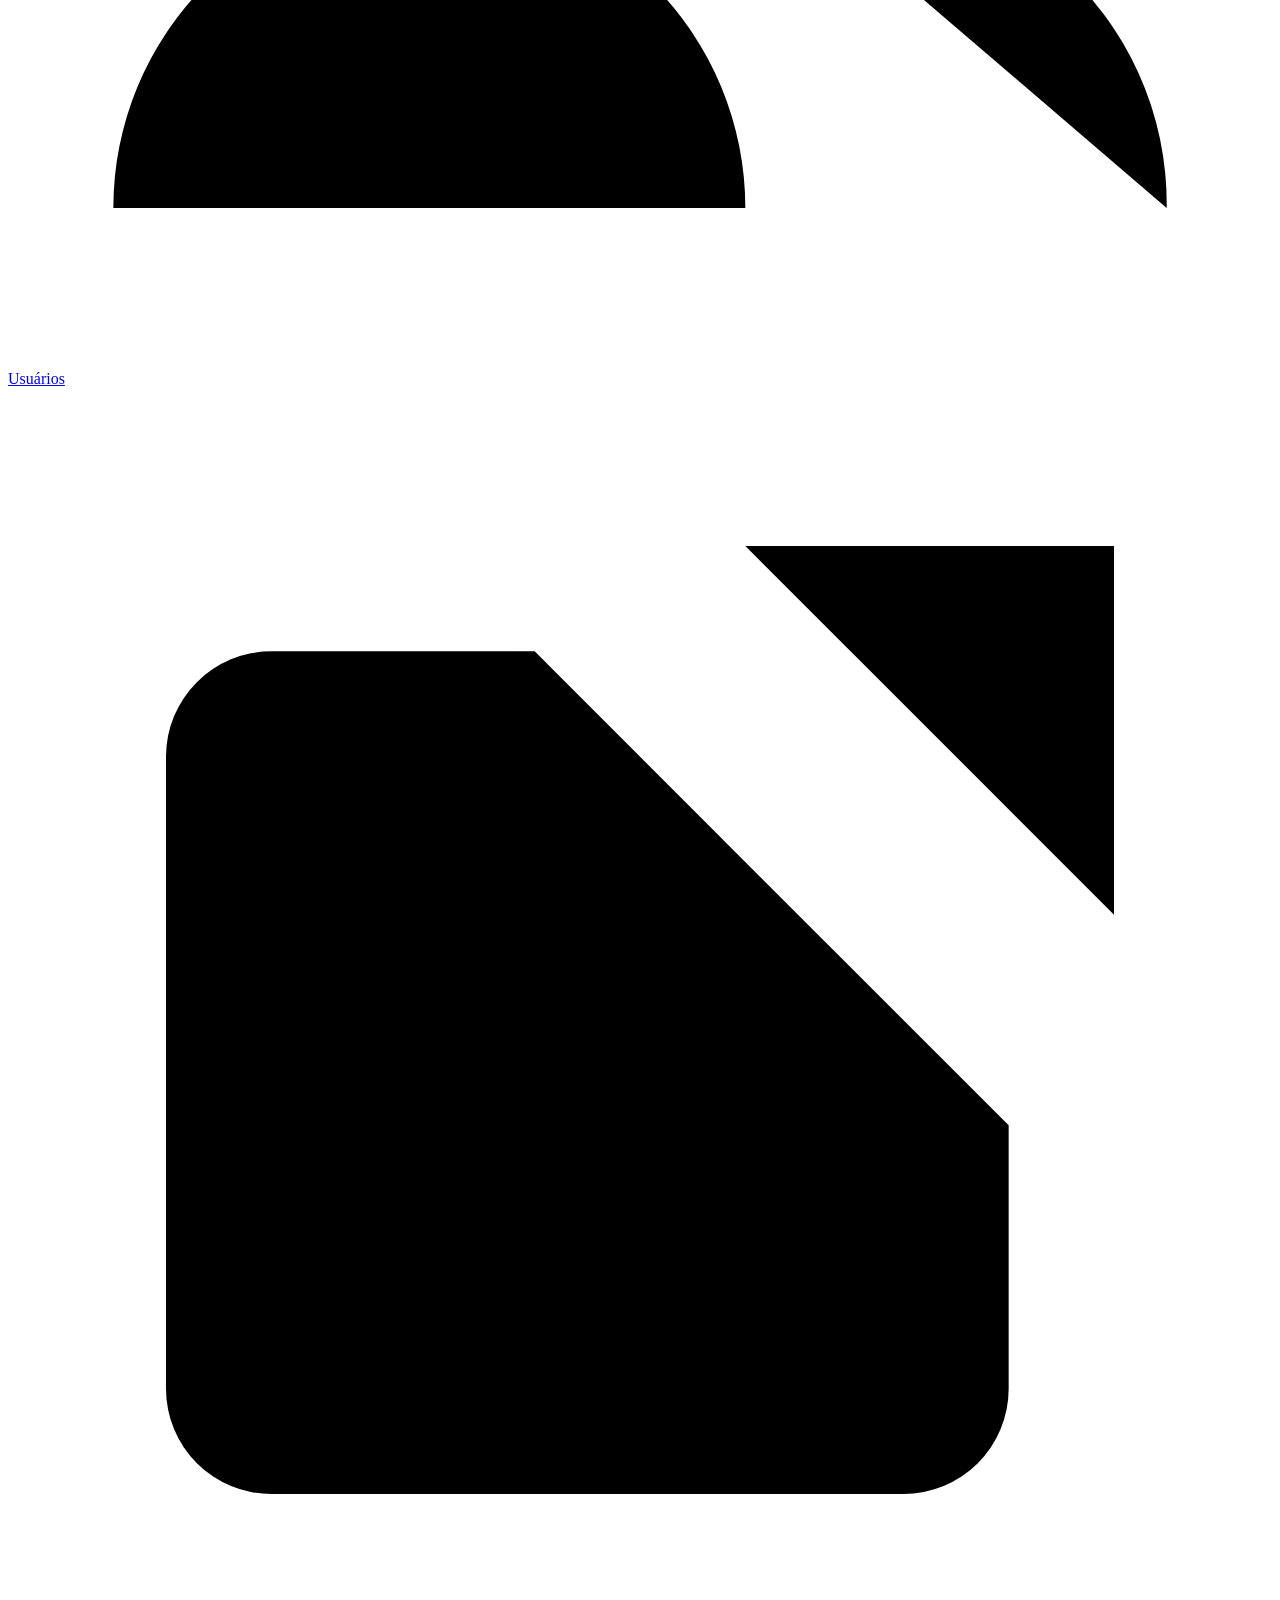
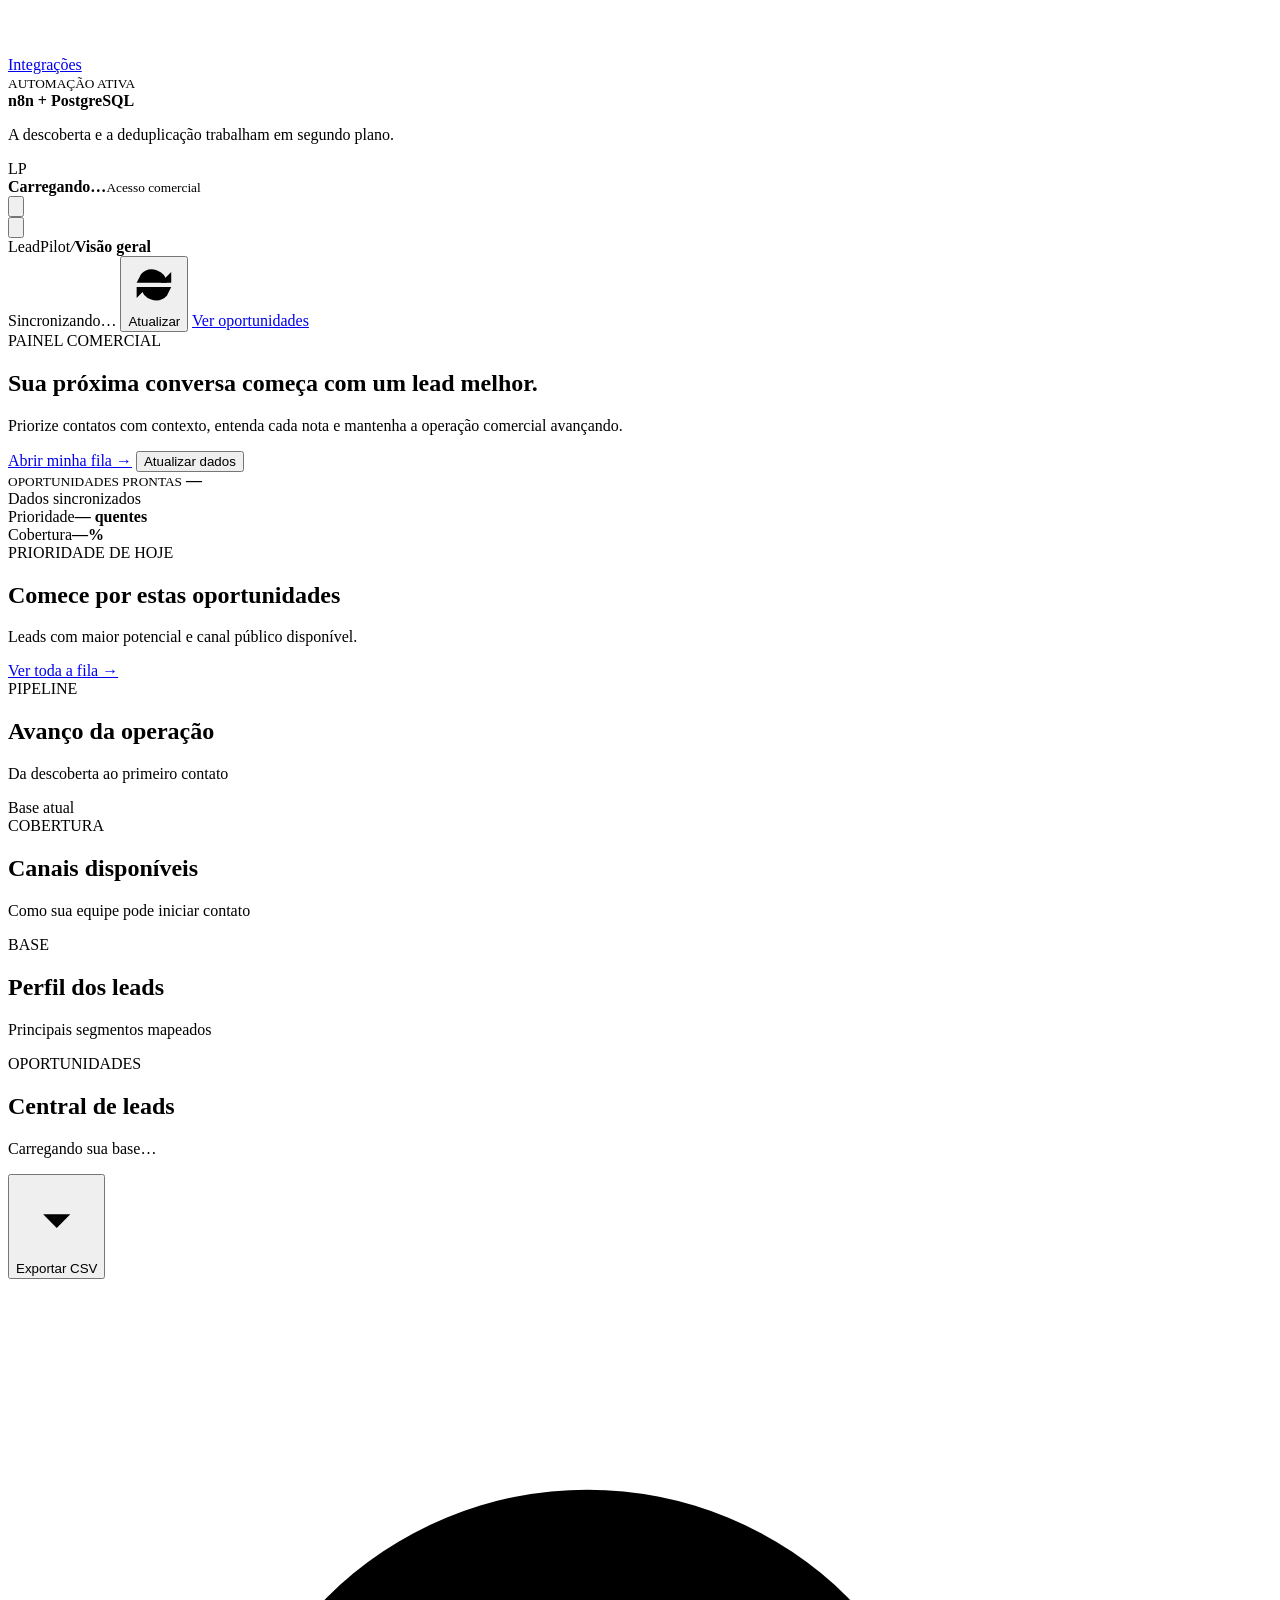
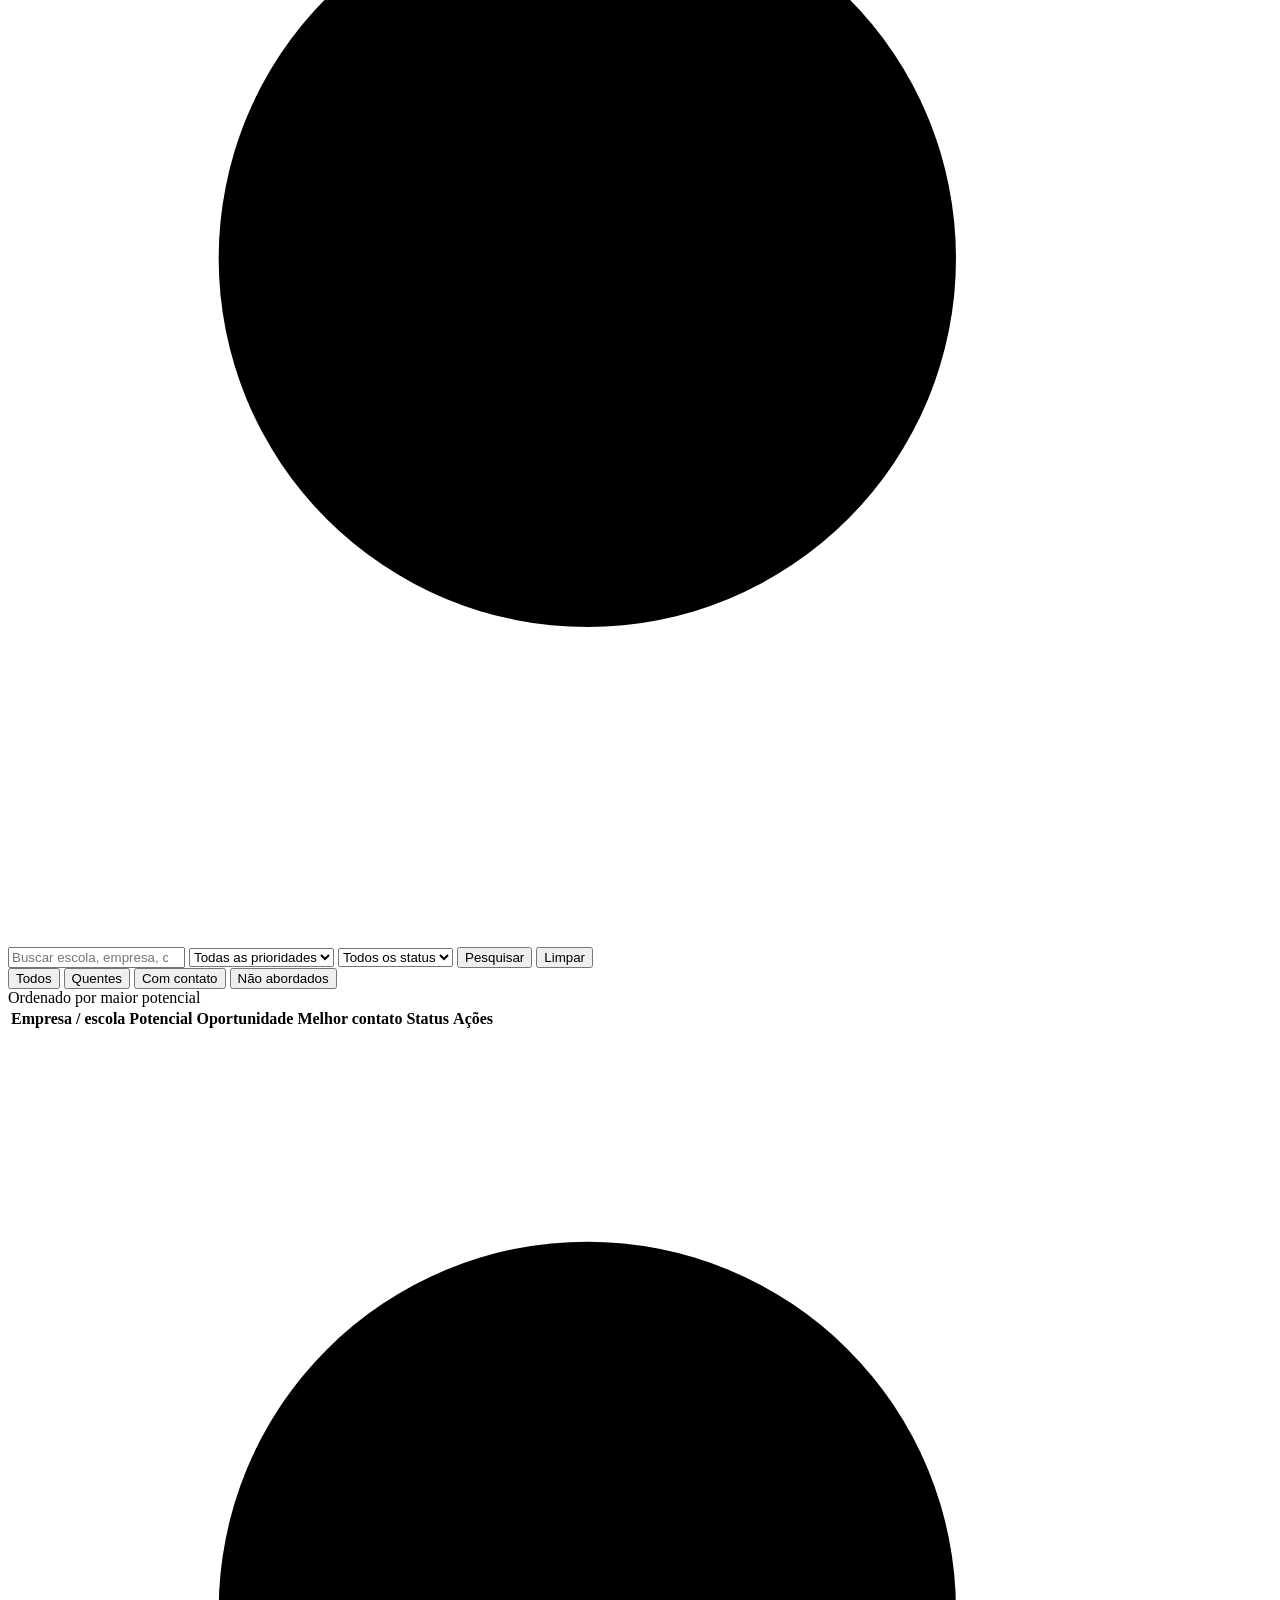
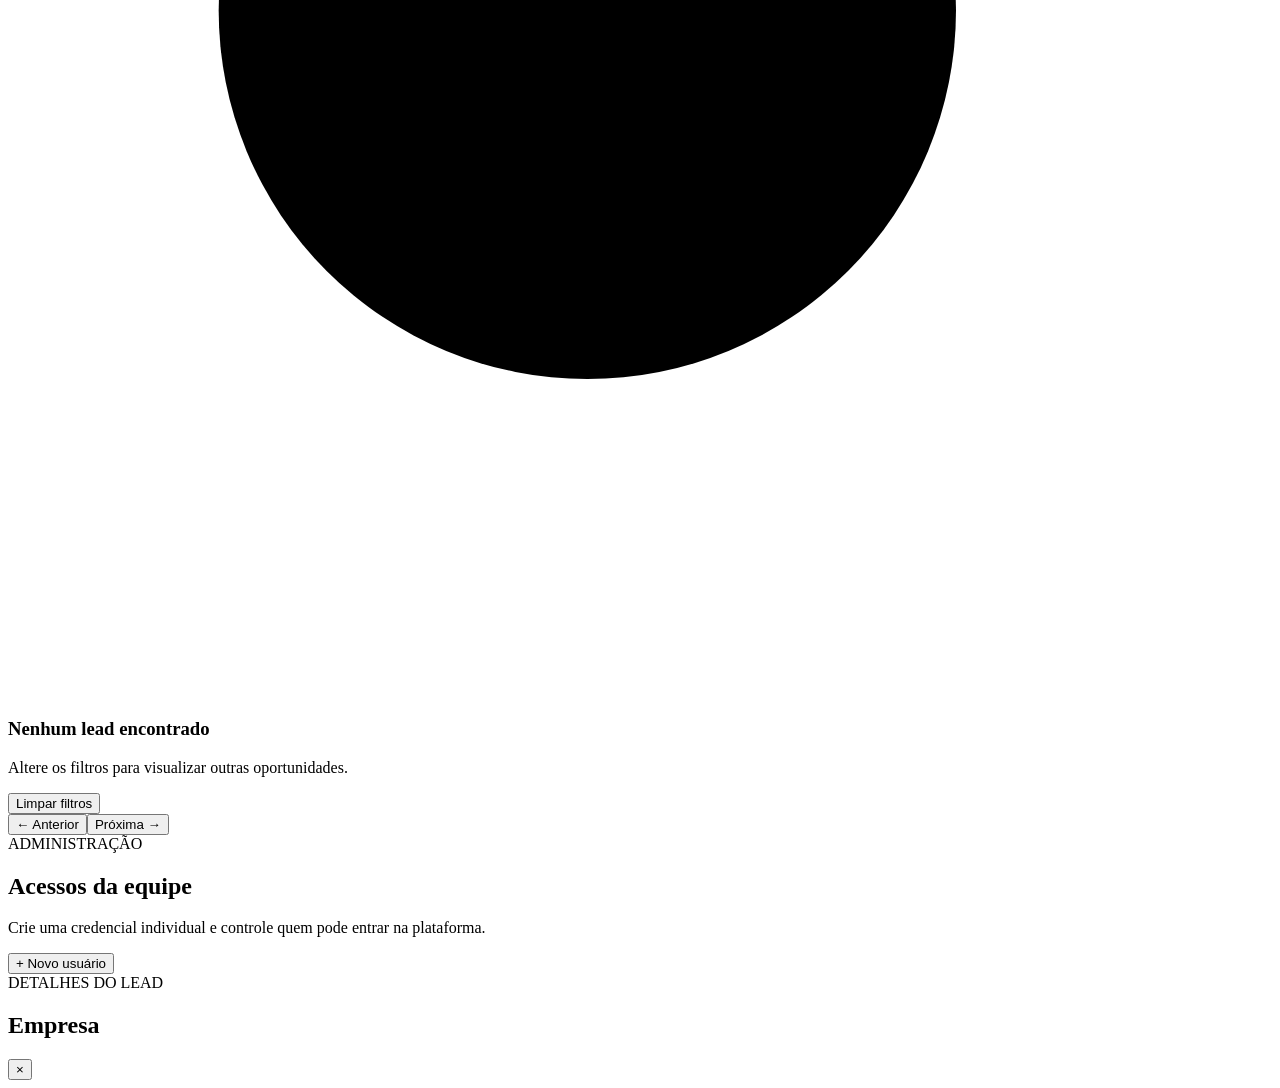
==== commit 9fc09d97: "Improve portal design and role-based access" ====
--- a/python-api/app/static/index.html
+++ b/python-api/app/static/index.html
@@ -3,172 +3,160 @@
 <head>
   <meta charset="utf-8">
   <meta name="viewport" content="width=device-width,initial-scale=1">
-  <meta name="theme-color" content="#111827">
-  <title>LeadPilot — Inteligência Comercial</title>
+  <meta name="theme-color" content="#0b1524">
+  <meta name="description" content="Dashboard de inteligência comercial LeadPilot">
+  <title>LeadPilot · Inteligência comercial</title>
   <link rel="stylesheet" href="/static/style.css">
-  <style>
-    html, body {
-      margin: 0;
-      min-height: 100%;
-      background: #f4f6fa;
-      color: #172033;
-      font-family: Inter, ui-sans-serif, -apple-system, BlinkMacSystemFont, "Segoe UI", sans-serif;
-    }
-
-    body {
-      overflow-x: hidden;
-    }
-
-    .sidebar {
-      position: fixed;
-      inset: 0 auto 0 0;
-      width: 242px;
-      min-height: 100vh;
-      display: flex;
-      flex-direction: column;
-      background: #101828;
-      color: #fff;
-      padding: 24px 16px 18px;
-      z-index: 40;
-    }
-
-    .app {
-      margin-left: 242px;
-      min-height: 100vh;
-    }
-
-    .topbar {
-      position: sticky;
-      top: 0;
-      z-index: 30;
-      display: flex;
-      align-items: center;
-      min-height: 66px;
-      padding: 0 30px;
-      background: rgba(255, 255, 255, 0.94);
-      border-bottom: 1px solid #e8ebf1;
-      backdrop-filter: blur(12px);
-    }
-
-    main {
-      max-width: 1530px;
-      margin: 0 auto;
-      padding: 30px 30px 50px;
-    }
-
-    .page-intro,
-    .surface,
-    .stat,
-    .lead-drawer,
-    dialog {
-      background: #fff;
-    }
-  </style>
 </head>
 <body>
+  <div id="mobileOverlay" class="mobile-overlay hidden"></div>
   <aside class="sidebar" id="sidebar">
     <a class="brand" href="#overview" aria-label="LeadPilot">
-      <span class="brand-symbol"><i></i><i></i><i></i></span>
+      <span class="brand-mark"><svg viewBox="0 0 24 24" fill="none" stroke="currentColor" stroke-width="2.2"><path d="M5 19V9m7 10V5m7 14v-7"/><path d="M3 19h18"/></svg></span>
       <span><strong>LeadPilot</strong><small>Revenue intelligence</small></span>
     </a>
+    <div class="workspace-chip"><span id="workspaceInitial">L</span><div><small>WORKSPACE</small><strong>Prospecção Brasil</strong></div></div>
     <nav aria-label="Navegação principal">
-      <a class="nav-link active" href="#overview"><span class="nav-icon">⌂</span><span>Visão geral</span></a>
-      <a class="nav-link" href="#leads"><span class="nav-icon">◎</span><span>Oportunidades</span><b id="navLeadCount">0</b></a>
-      <a class="nav-link" href="/docs" target="_blank" rel="noopener"><span class="nav-icon">↗</span><span>Integrações</span></a>
+      <a class="nav-link active" href="#overview"><svg viewBox="0 0 24 24"><path d="M3 11 12 3l9 8v9a1 1 0 0 1-1 1h-5v-7H9v7H4a1 1 0 0 1-1-1z"/></svg><span>Visão geral</span></a>
+      <a class="nav-link" href="#leads"><svg viewBox="0 0 24 24"><circle cx="9" cy="8" r="4"/><path d="M2 21a7 7 0 0 1 14 0m2-12v6m-3-3h6"/></svg><span>Oportunidades</span><b id="navLeadCount">0</b></a>
+      <a class="nav-link admin-only" href="#team"><svg viewBox="0 0 24 24"><circle cx="8" cy="8" r="3"/><circle cx="17" cy="9" r="3"/><path d="M2 21a6 6 0 0 1 12 0m1-6a6 6 0 0 1 7 6"/></svg><span>Usuários</span></a>
+      <a class="nav-link admin-only" href="/docs" target="_blank" rel="noopener"><svg viewBox="0 0 24 24"><path d="M14 3h7v7m0-7L11 13"/><path d="M10 5H5a2 2 0 0 0-2 2v12a2 2 0 0 0 2 2h12a2 2 0 0 0 2-2v-5"/></svg><span>Integrações</span></a>
     </nav>
-    <div class="sidebar-insight">
-      <span class="mini-label">AUTOMAÇÃO ATIVA</span>
+    <div class="system-card admin-only">
+      <div><span class="live-dot"></span><small>AUTOMAÇÃO ATIVA</small></div>
       <strong>n8n + PostgreSQL</strong>
-      <p>Novos leads entram automaticamente no seu pipeline.</p>
-      <div><i></i> Sistema operacional</div>
+      <p>A descoberta e a deduplicação trabalham em segundo plano.</p>
     </div>
-    <footer><span class="profile-avatar">LG</span><div><strong>Lucas Gabriel</strong><small>Administrador</small></div></footer>
+    <footer class="profile">
+      <span class="profile-avatar" id="profileAvatar">LP</span>
+      <div><strong id="profileName">Carregando…</strong><small id="profileRole">Acesso comercial</small></div>
+      <button id="logoutBtn" type="button" aria-label="Sair da plataforma" title="Sair">
+        <svg viewBox="0 0 24 24"><path d="M10 17l5-5-5-5m5 5H3"/><path d="M14 3h5a2 2 0 0 1 2 2v14a2 2 0 0 1-2 2h-5"/></svg>
+      </button>
+    </footer>
   </aside>
 
-  <div class="app">
+  <div class="app-shell">
     <header class="topbar">
-      <button id="menuToggle" class="menu-toggle" aria-label="Abrir menu">☰</button>
-      <div class="top-title"><span>Workspace</span><b>/</b><strong>Prospecção B2B</strong></div>
+      <button id="menuToggle" class="icon-button menu-toggle" aria-label="Abrir menu">
+        <svg viewBox="0 0 24 24"><path d="M4 7h16M4 12h16M4 17h16"/></svg>
+      </button>
+      <div class="breadcrumb"><span>LeadPilot</span><i>/</i><strong id="pageContext">Visão geral</strong></div>
       <div class="top-actions">
-        <span class="sync-status"><i></i><span id="lastUpdate">Sincronizando...</span></span>
-        <button id="refresh" class="button button-secondary"><span>↻</span> Atualizar</button>
-        <button id="logoutBtn" class="button button-secondary">Sair</button>
-        <a class="button button-primary" href="#leads">Ver oportunidades <span>→</span></a>
+        <span class="sync"><i></i><span id="lastUpdate">Sincronizando…</span></span>
+        <button id="refresh" class="button button-ghost"><svg viewBox="0 0 24 24"><path d="M20 6v5h-5M4 18v-5h5"/><path d="M18 11a7 7 0 0 0-12-4L4 11m2 2a7 7 0 0 0 12 4l2-4"/></svg><span>Atualizar</span></button>
+        <a class="button button-primary desktop-cta" href="#leads">Ver oportunidades</a>
       </div>
     </header>
 
     <main>
-      <section id="overview" class="page-intro">
-        <div><span class="eyebrow">PAINEL COMERCIAL</span><h1>Olá, Lucas. <span>Seu próximo cliente pode estar aqui.</span></h1><p>Priorize oportunidades, encontre o melhor canal e transforme sinais públicos em conversas comerciais.</p></div>
-        <div class="date-card"><small>HOJE</small><strong id="todayLabel">—</strong><span>Dados atualizados em tempo real</span></div>
+      <section id="overview" class="hero">
+        <div class="hero-copy">
+          <span class="eyebrow" id="heroEyebrow">PAINEL COMERCIAL</span>
+          <h1 id="heroTitle">Sua próxima conversa começa com um lead melhor.</h1>
+          <p id="heroSubtitle">Priorize contatos com contexto, entenda cada nota e mantenha a operação comercial avançando.</p>
+          <div class="hero-actions">
+            <a class="button button-primary" href="#leads">Abrir minha fila <span>→</span></a>
+            <button id="heroRefresh" class="button button-light" type="button">Atualizar dados</button>
+          </div>
+        </div>
+        <div class="hero-visual" aria-label="Resumo da operação">
+          <div class="visual-orbit"><span></span><span></span><span></span></div>
+          <div class="visual-card main">
+            <small>OPORTUNIDADES PRONTAS</small>
+            <strong id="heroLeadCount">—</strong>
+            <div><i></i><span>Dados sincronizados</span></div>
+          </div>
+          <div class="visual-card floating top"><span>Prioridade</span><strong id="heroHotCount">— quentes</strong></div>
+          <div class="visual-card floating bottom"><span>Cobertura</span><strong id="heroCoverage">—%</strong></div>
+        </div>
       </section>
 
       <div id="notice" class="notice hidden" role="status"></div>
-      <section id="stats" class="stats" aria-label="Indicadores comerciais">
-        <article class="stat skeleton"></article><article class="stat skeleton"></article><article class="stat skeleton"></article><article class="stat skeleton"></article><article class="stat skeleton"></article>
+
+      <section id="stats" class="stats" aria-label="Indicadores da operação">
+        <article class="metric skeleton"></article><article class="metric skeleton"></article><article class="metric skeleton"></article><article class="metric skeleton"></article>
       </section>
+
+      <section class="section-heading">
+        <div><span class="eyebrow">PRIORIDADE DE HOJE</span><h2>Comece por estas oportunidades</h2><p>Leads com maior potencial e canal público disponível.</p></div>
+        <a href="#leads">Ver toda a fila →</a>
+      </section>
+      <section id="focusLeads" class="focus-grid"><article class="focus-card skeleton"></article><article class="focus-card skeleton"></article><article class="focus-card skeleton"></article></section>
 
       <section class="analytics-grid">
         <article class="surface pipeline-card">
-          <header class="surface-head"><div><span class="eyebrow">PIPELINE</span><h2>Jornada das oportunidades</h2><p>Da descoberta ao primeiro contato</p></div><span class="period">Base atual</span></header>
+          <header><div><span class="eyebrow">PIPELINE</span><h2>Avanço da operação</h2><p>Da descoberta ao primeiro contato</p></div><span class="period">Base atual</span></header>
           <div id="pipelineChart" class="pipeline-chart"><div class="chart-skeleton"></div></div>
         </article>
         <article class="surface channel-card">
-          <header class="surface-head"><div><span class="eyebrow">COBERTURA</span><h2>Canais de contato</h2><p>Alcance disponível na base</p></div></header>
+          <header><div><span class="eyebrow">COBERTURA</span><h2>Canais disponíveis</h2><p>Como sua equipe pode iniciar contato</p></div></header>
           <div id="channelsChart" class="channels-chart"><div class="chart-skeleton"></div></div>
         </article>
-        <article class="surface crm-card">
-          <header class="surface-head"><div><span class="eyebrow">TECHNO­GRAPHICS</span><h2>CRMs detectados</h2><p>Tecnologias com mais oportunidades</p></div></header>
-          <div id="crmChart" class="crm-chart"><div class="chart-skeleton"></div></div>
+        <article class="surface mix-card">
+          <header><div><span class="eyebrow">BASE</span><h2>Perfil dos leads</h2><p>Principais segmentos mapeados</p></div></header>
+          <div id="mixChart" class="mix-chart"><div class="chart-skeleton"></div></div>
         </article>
       </section>
 
       <section id="leads" class="surface leads-panel">
         <header class="leads-header">
-          <div><span class="eyebrow">OPORTUNIDADES</span><h2>Central de leads</h2><p id="resultSummary">Carregando empresas...</p></div>
-          <div class="header-buttons"><button id="exportCsv" class="button button-secondary">⇩ Exportar CSV</button></div>
+          <div><span class="eyebrow">OPORTUNIDADES</span><h2>Central de leads</h2><p id="resultSummary">Carregando sua base…</p></div>
+          <button id="exportCsv" class="button button-light admin-only"><svg viewBox="0 0 24 24"><path d="M12 3v12m-4-4 4 4 4-4"/><path d="M4 19h16"/></svg>Exportar CSV</button>
         </header>
-
         <form id="filters" class="filters">
-          <label class="search-control"><span>⌕</span><input id="search" type="search" placeholder="Buscar empresa, domínio, CRM ou cidade"></label>
-          <select id="temperature" aria-label="Temperatura"><option value="">Temperatura</option><option value="hot">Quentes</option><option value="warm">Mornos</option><option value="cold">Frios</option></select>
-          <select id="status" aria-label="Status"><option value="">Todos os status</option><option value="discovered">Novos</option><option value="enriched">Enriquecidos</option><option value="drafted">Rascunhos</option><option value="approved">Aprovados</option><option value="sent">Enviados</option><option value="suppressed">Suprimidos</option></select>
+          <label class="search-control">
+            <svg viewBox="0 0 24 24"><circle cx="11" cy="11" r="7"/><path d="m20 20-4-4"/></svg>
+            <input id="search" type="search" placeholder="Buscar escola, empresa, cidade ou contato">
+          </label>
+          <select id="temperature" aria-label="Temperatura"><option value="">Todas as prioridades</option><option value="hot">Quentes</option><option value="warm">Mornos</option><option value="cold">Frios</option></select>
+          <select id="status" aria-label="Status"><option value="">Todos os status</option><option value="discovered">Novos</option><option value="enriched">Enriquecidos</option><option value="drafted">Rascunhos</option><option value="approved">Aprovados</option><option value="sent">Contatados</option><option value="suppressed">Suprimidos</option></select>
           <button type="submit" class="button button-primary">Pesquisar</button>
-          <button type="button" id="clearFilters" class="clear-button">Limpar filtros</button>
+          <button type="button" id="clearFilters" class="text-button">Limpar</button>
         </form>
-
         <div class="quick-row">
           <div class="quick-filters" aria-label="Filtros rápidos">
             <button type="button" class="quick active" data-quick="all">Todos</button>
-            <button type="button" class="quick" data-quick="hot"><i class="dot hot-dot"></i> Quentes</button>
-            <button type="button" class="quick" data-quick="contact"><i class="dot contact-dot"></i> Com contato</button>
-            <button type="button" class="quick" data-quick="pending"><i class="dot pending-dot"></i> Não abordados</button>
+            <button type="button" class="quick" data-quick="hot"><i class="dot hot"></i> Quentes</button>
+            <button type="button" class="quick" data-quick="contact"><i class="dot contact"></i> Com contato</button>
+            <button type="button" class="quick" data-quick="pending"><i class="dot pending"></i> Não abordados</button>
           </div>
           <span id="activeFilterText">Ordenado por maior potencial</span>
         </div>
-
         <div class="table-wrap">
           <table>
-            <thead><tr><th>Empresa</th><th>Potencial</th><th>Tecnologia</th><th>Melhor contato</th><th>Status</th><th>Ações</th></tr></thead>
+            <thead><tr><th>Empresa / escola</th><th>Potencial</th><th>Oportunidade</th><th>Melhor contato</th><th>Status</th><th>Ações</th></tr></thead>
             <tbody id="leadRows"></tbody>
           </table>
-          <div id="empty" class="empty hidden"><span>⌕</span><h3>Nenhuma oportunidade encontrada</h3><p>Altere os filtros ou execute uma nova prospecção no n8n.</p><button id="emptyClear" type="button" class="button button-primary">Limpar filtros</button></div>
+          <div id="empty" class="empty hidden">
+            <span><svg viewBox="0 0 24 24"><circle cx="11" cy="11" r="7"/><path d="m20 20-4-4"/></svg></span>
+            <h3>Nenhum lead encontrado</h3><p>Altere os filtros para visualizar outras oportunidades.</p>
+            <button id="emptyClear" type="button" class="button button-primary">Limpar filtros</button>
+          </div>
         </div>
         <footer class="pagination"><span id="pageInfo"></span><div><button id="prevPage" class="page-button">← Anterior</button><button id="nextPage" class="page-button">Próxima →</button></div></footer>
+      </section>
+
+      <section id="team" class="surface team-panel admin-only">
+        <header class="team-header">
+          <div><span class="eyebrow">ADMINISTRAÇÃO</span><h2>Acessos da equipe</h2><p>Crie uma credencial individual e controle quem pode entrar na plataforma.</p></div>
+          <button id="openUserDialog" class="button button-primary">+ Novo usuário</button>
+        </header>
+        <div id="userList" class="user-list"><div class="chart-skeleton"></div></div>
       </section>
     </main>
   </div>
 
   <div id="drawerBackdrop" class="drawer-backdrop hidden"></div>
   <aside id="leadDrawer" class="lead-drawer" aria-hidden="true">
-    <header><div><span class="eyebrow">DETALHES DO LEAD</span><h2 id="drawerTitle">Empresa</h2><a id="drawerDomain" href="#" target="_blank" rel="noopener"></a></div><button id="closeDrawer" class="close-button" aria-label="Fechar detalhes">×</button></header>
+    <header><div><span class="eyebrow">DETALHES DO LEAD</span><h2 id="drawerTitle">Empresa</h2><a id="drawerDomain" href="#" target="_blank" rel="noopener"></a></div><button id="closeDrawer" class="close-button" aria-label="Fechar">×</button></header>
     <div id="drawerContent" class="drawer-content"></div>
     <footer id="drawerActions"></footer>
   </aside>
 
   <dialog id="editor">
     <form id="editForm">
-      <header><div><span class="eyebrow">ATUALIZAR LEAD</span><h2 id="editTitle">Empresa</h2><p>As alterações serão sincronizadas com o banco e o n8n.</p></div><button type="button" id="closeEditor" class="close-button" aria-label="Fechar">×</button></header>
+      <header><div><span class="eyebrow">ATUALIZAR LEAD</span><h2 id="editTitle">Empresa</h2><p>Salve contatos e contexto para toda a equipe.</p></div><button type="button" id="closeEditor" class="close-button">×</button></header>
       <input type="hidden" id="leadId">
       <div class="form-grid">
         <label>Empresa<input id="companyName"></label><label>Setor<input id="sector"></label>
@@ -176,7 +164,20 @@
         <label>E-mail<input id="contactEmail" type="email"></label><label>WhatsApp<input id="contactWhatsapp"></label>
         <label>Telefone<input id="contactPhone"></label><label class="full">Observações<textarea id="notes" rows="4" placeholder="Contexto, objeções e próximos passos"></textarea></label>
       </div>
-      <footer><button type="button" id="cancelEdit" class="button button-secondary">Cancelar</button><button type="submit" class="button button-primary">Salvar alterações</button></footer>
+      <footer><button type="button" id="cancelEdit" class="button button-light">Cancelar</button><button type="submit" class="button button-primary">Salvar alterações</button></footer>
+    </form>
+  </dialog>
+
+  <dialog id="userDialog">
+    <form id="userForm">
+      <header><div><span class="eyebrow">NOVO ACESSO</span><h2>Criar usuário comercial</h2><p>Essa pessoa verá leads e ações comerciais, sem configurações administrativas.</p></div><button type="button" id="closeUserDialog" class="close-button">×</button></header>
+      <div class="form-grid">
+        <label>Nome completo<input id="newDisplayName" required placeholder="Ex.: Ana Comercial"></label>
+        <label>Usuário<input id="newUsername" required pattern="[a-zA-Z0-9._-]{3,80}" placeholder="ana.comercial"></label>
+        <label class="full">Senha temporária<input id="newPassword" type="password" minlength="8" required placeholder="Mínimo de 8 caracteres"></label>
+      </div>
+      <p class="form-hint">Envie a credencial por um canal seguro. O usuário não terá acesso à área de usuários nem às integrações.</p>
+      <footer><button type="button" id="cancelUser" class="button button-light">Cancelar</button><button type="submit" class="button button-primary">Criar credencial</button></footer>
     </form>
   </dialog>
 
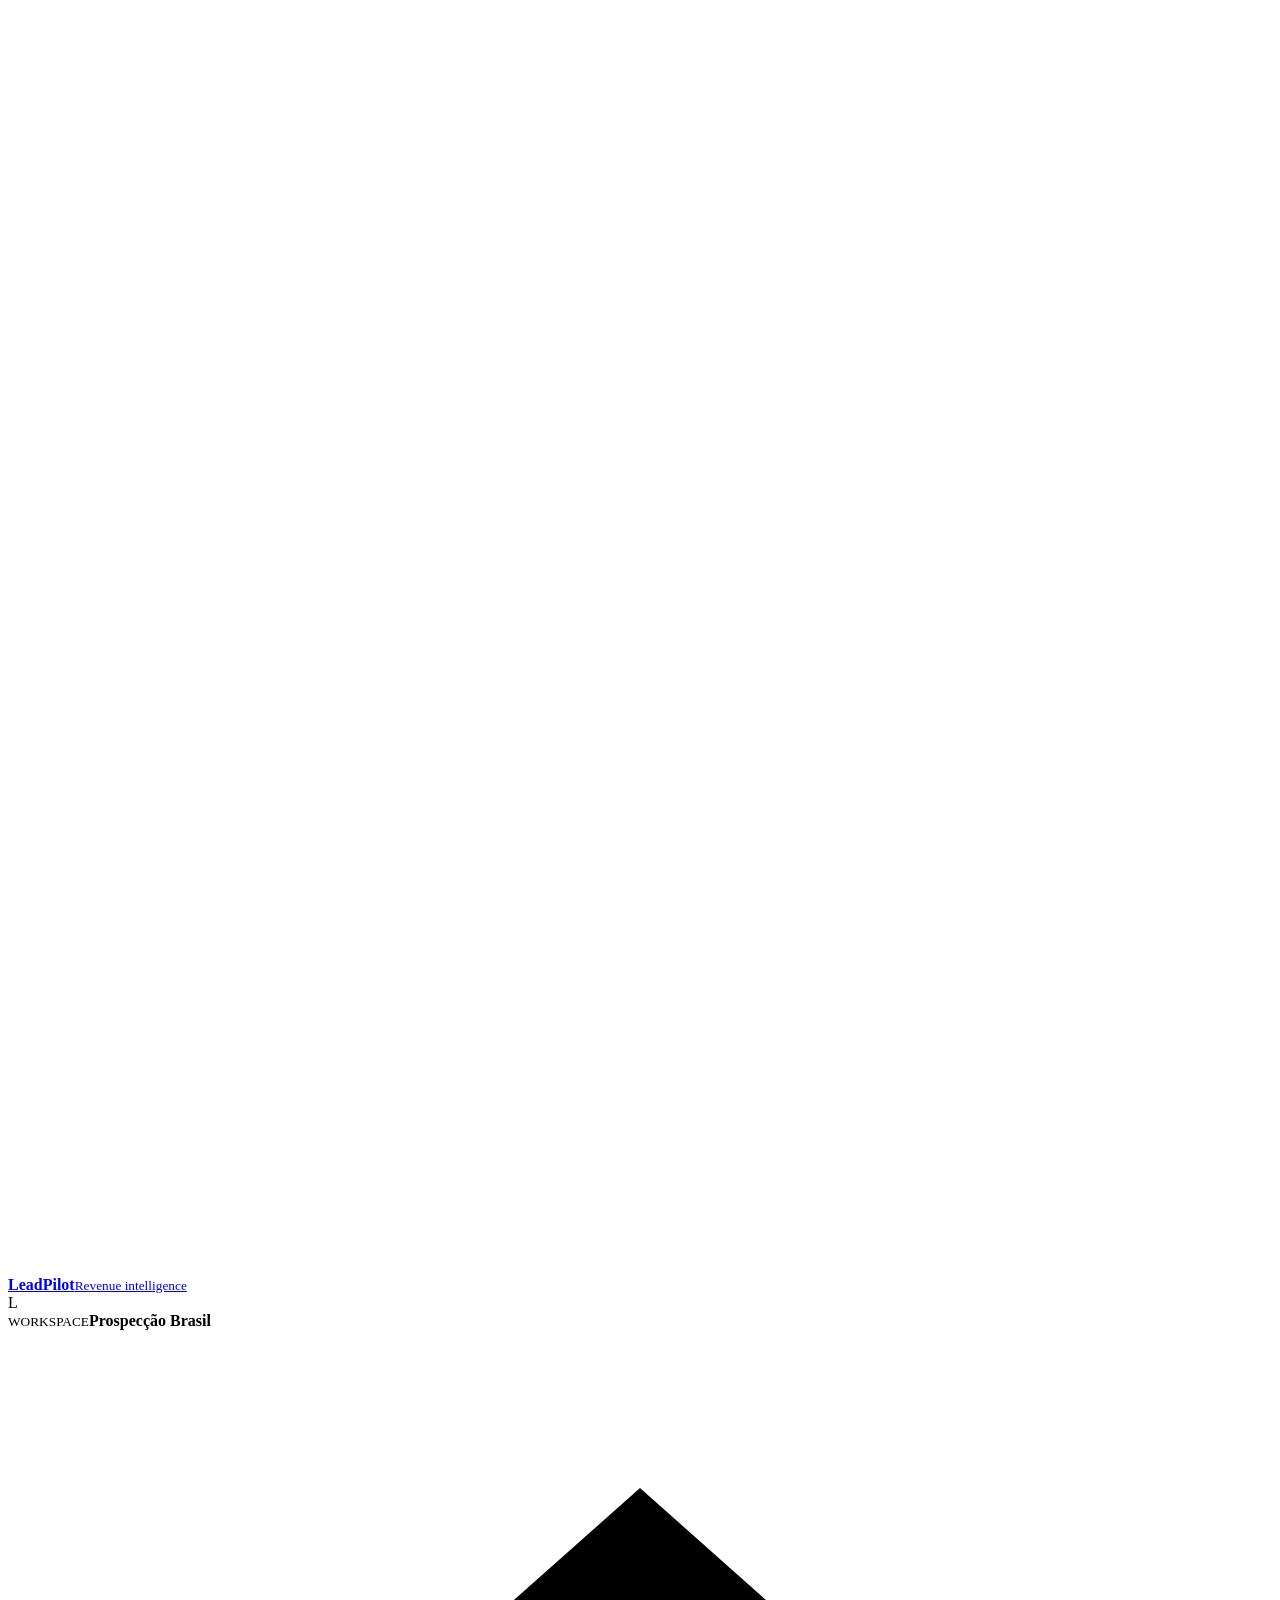
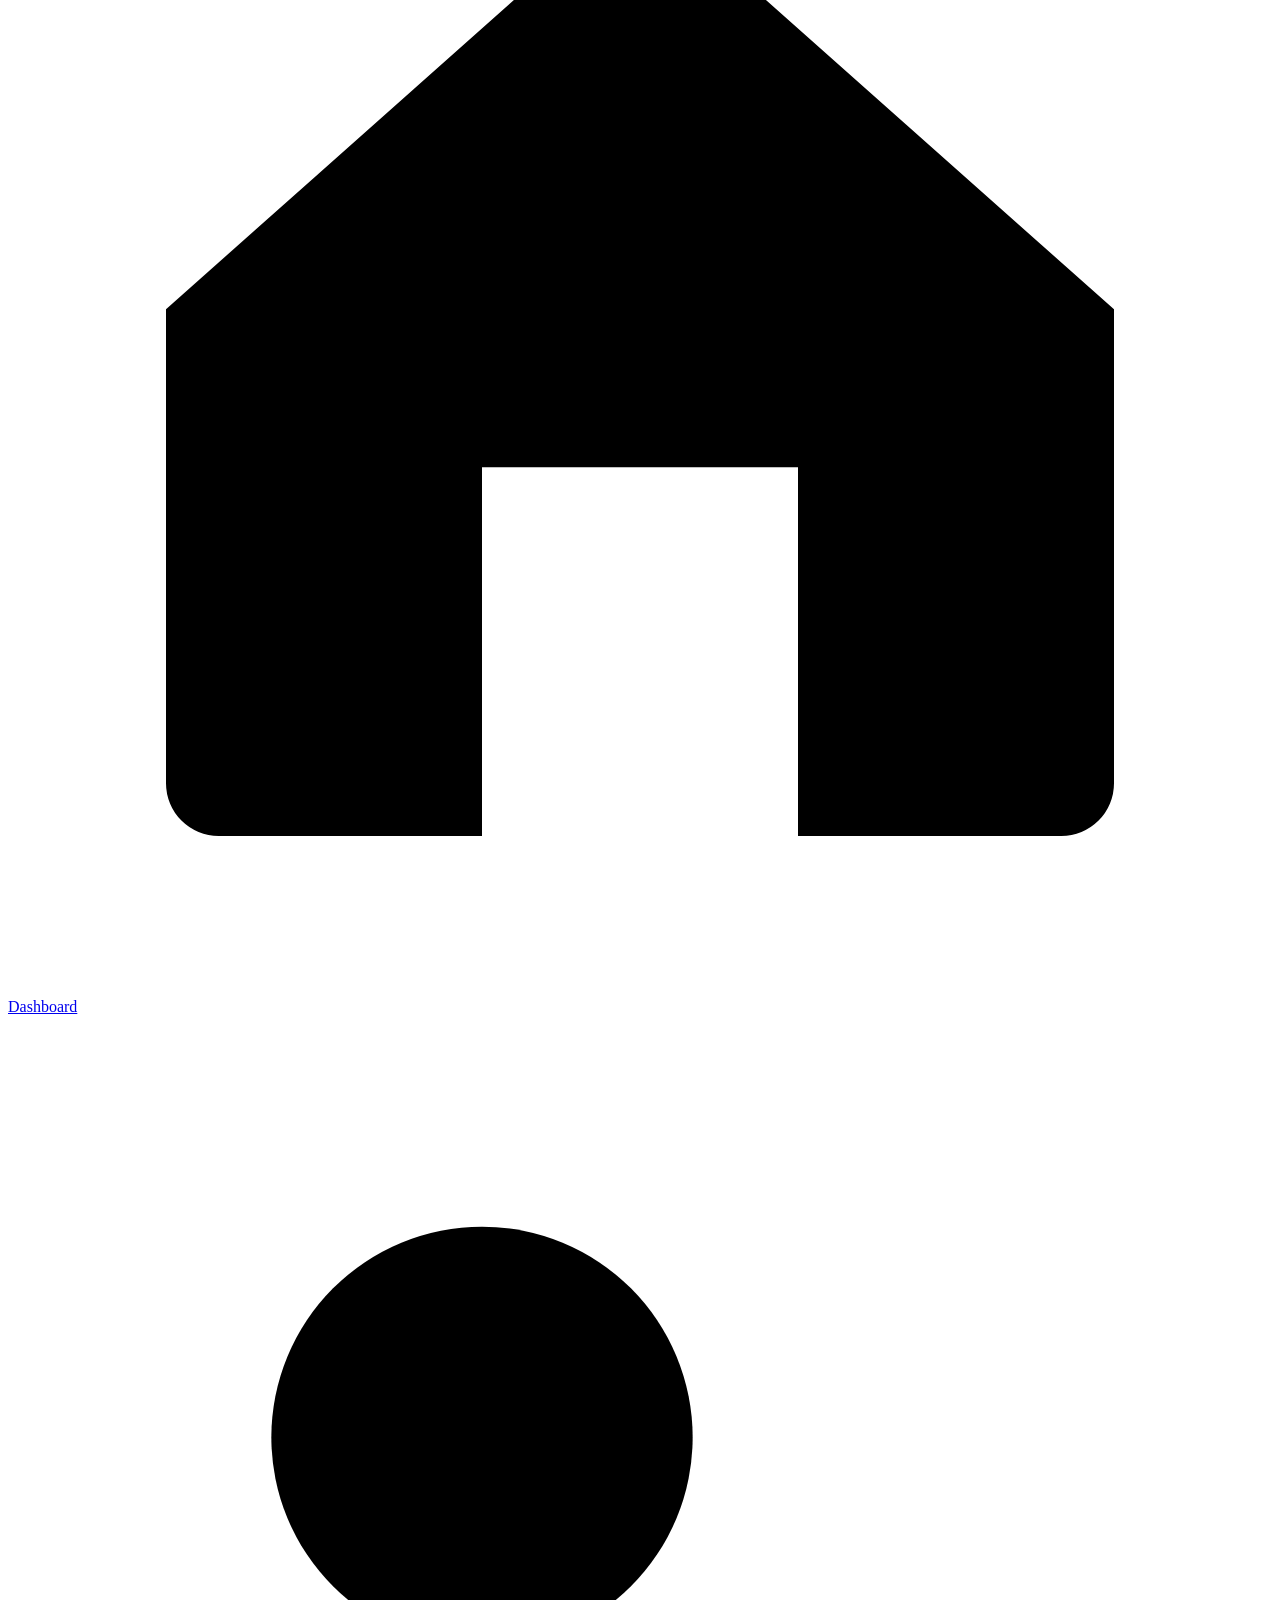
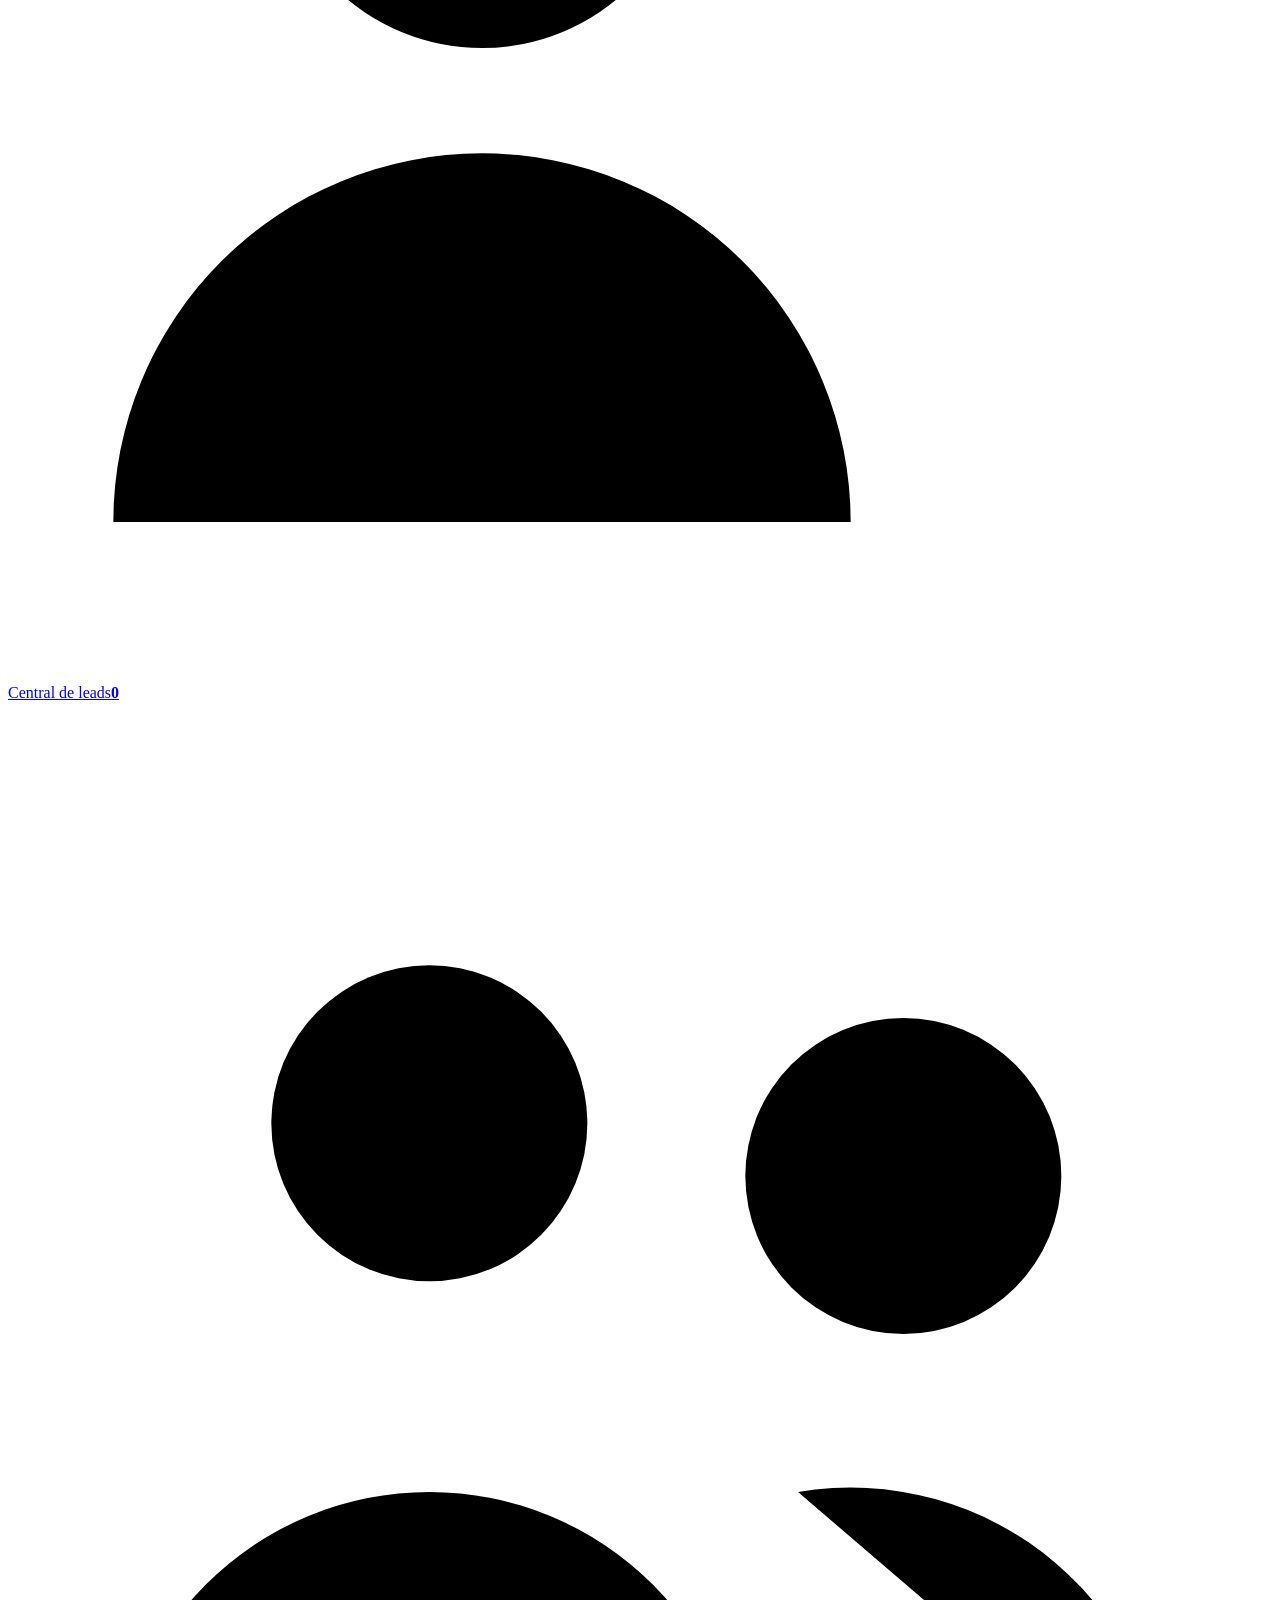
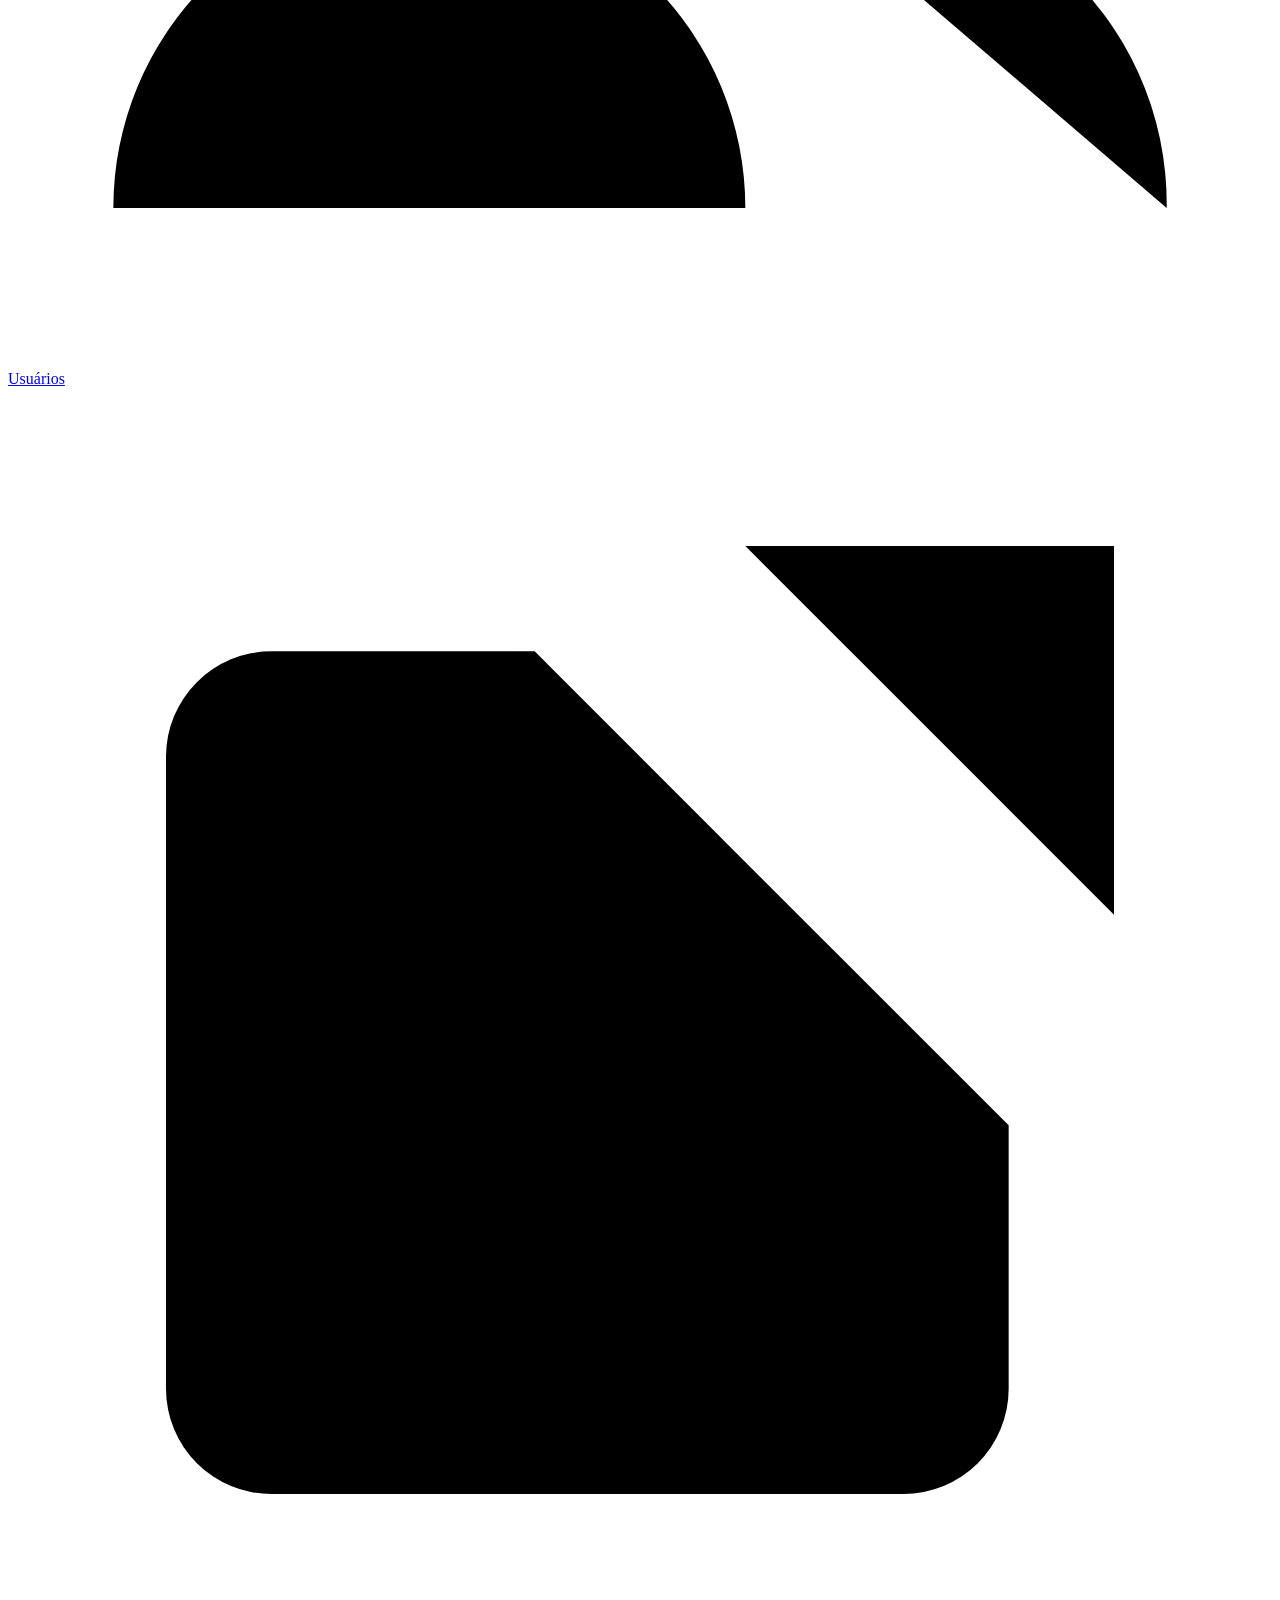
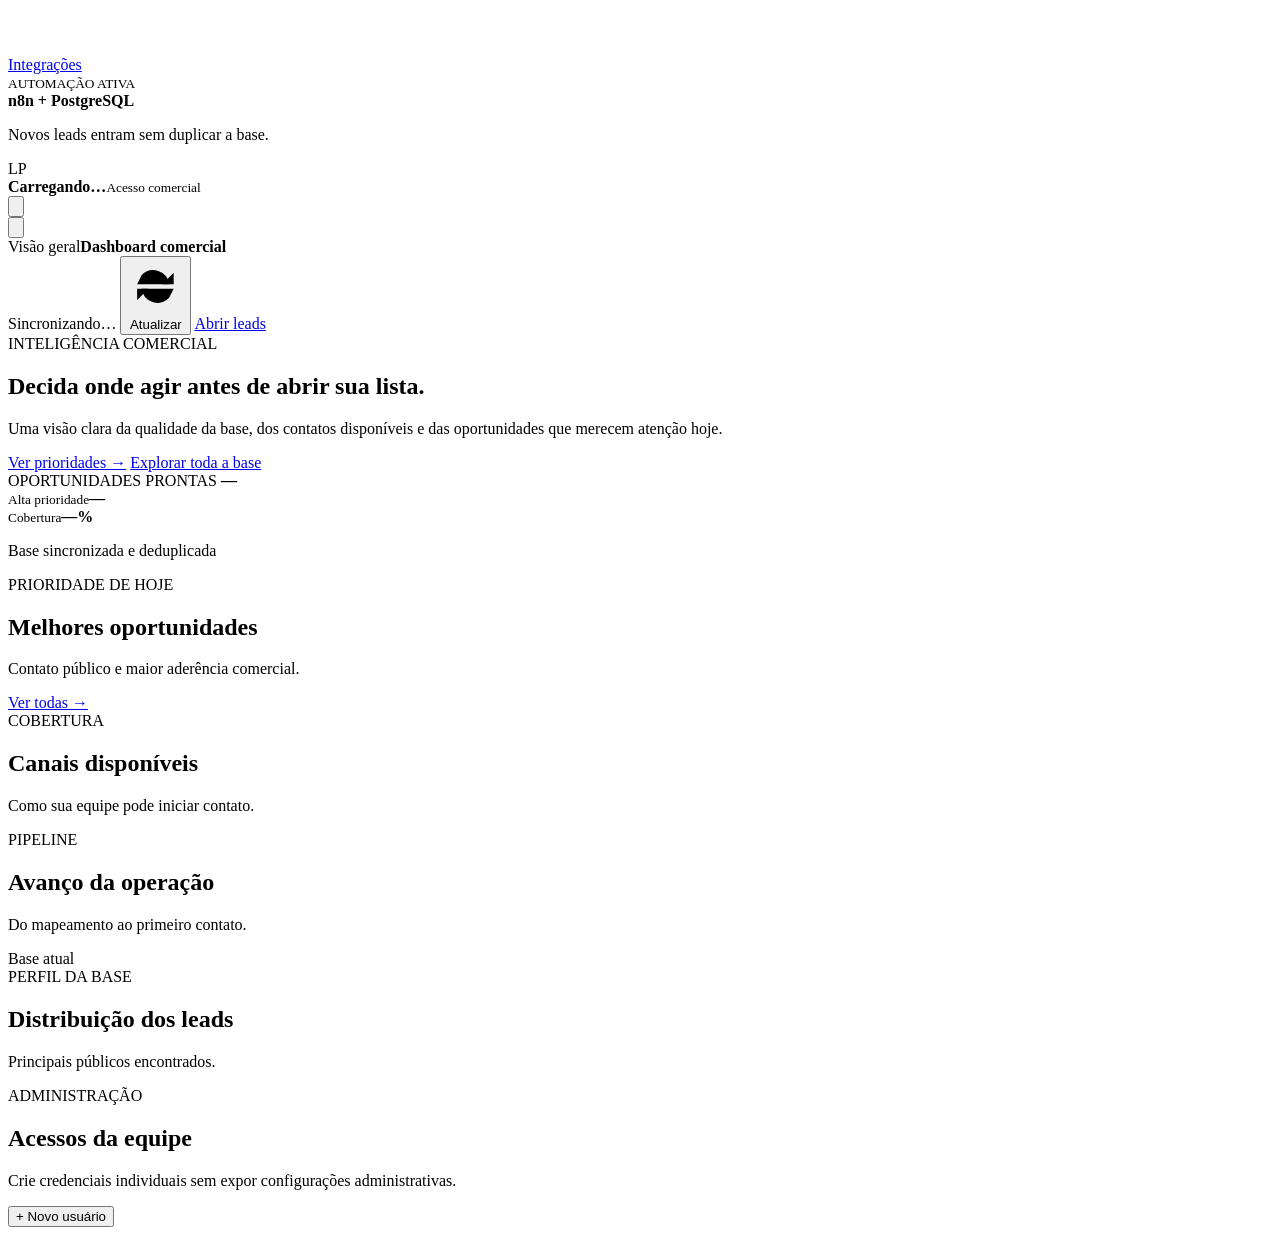
==== commit 2962b4f1: "Split dashboard and leads workspace" ====
--- a/python-api/app/static/index.html
+++ b/python-api/app/static/index.html
@@ -3,29 +3,44 @@
 <head>
   <meta charset="utf-8">
   <meta name="viewport" content="width=device-width,initial-scale=1">
-  <meta name="theme-color" content="#0b1524">
+  <meta name="theme-color" content="#071525">
   <meta name="description" content="Dashboard de inteligência comercial LeadPilot">
-  <title>LeadPilot · Inteligência comercial</title>
+  <title>Dashboard · LeadPilot</title>
   <link rel="stylesheet" href="/static/style.css">
 </head>
-<body>
+<body data-page="dashboard">
   <div id="mobileOverlay" class="mobile-overlay hidden"></div>
   <aside class="sidebar" id="sidebar">
-    <a class="brand" href="#overview" aria-label="LeadPilot">
-      <span class="brand-mark"><svg viewBox="0 0 24 24" fill="none" stroke="currentColor" stroke-width="2.2"><path d="M5 19V9m7 10V5m7 14v-7"/><path d="M3 19h18"/></svg></span>
+    <a class="brand" href="/dashboard" aria-label="LeadPilot">
+      <span class="brand-mark"><svg viewBox="0 0 24 24"><path d="M5 19V9m7 10V5m7 14v-7"/><path d="M3 19h18"/></svg></span>
       <span><strong>LeadPilot</strong><small>Revenue intelligence</small></span>
     </a>
-    <div class="workspace-chip"><span id="workspaceInitial">L</span><div><small>WORKSPACE</small><strong>Prospecção Brasil</strong></div></div>
+    <div class="workspace-chip">
+      <span id="workspaceInitial">L</span>
+      <div><small>WORKSPACE</small><strong>Prospecção Brasil</strong></div>
+    </div>
     <nav aria-label="Navegação principal">
-      <a class="nav-link active" href="#overview"><svg viewBox="0 0 24 24"><path d="M3 11 12 3l9 8v9a1 1 0 0 1-1 1h-5v-7H9v7H4a1 1 0 0 1-1-1z"/></svg><span>Visão geral</span></a>
-      <a class="nav-link" href="#leads"><svg viewBox="0 0 24 24"><circle cx="9" cy="8" r="4"/><path d="M2 21a7 7 0 0 1 14 0m2-12v6m-3-3h6"/></svg><span>Oportunidades</span><b id="navLeadCount">0</b></a>
-      <a class="nav-link admin-only" href="#team"><svg viewBox="0 0 24 24"><circle cx="8" cy="8" r="3"/><circle cx="17" cy="9" r="3"/><path d="M2 21a6 6 0 0 1 12 0m1-6a6 6 0 0 1 7 6"/></svg><span>Usuários</span></a>
-      <a class="nav-link admin-only" href="/docs" target="_blank" rel="noopener"><svg viewBox="0 0 24 24"><path d="M14 3h7v7m0-7L11 13"/><path d="M10 5H5a2 2 0 0 0-2 2v12a2 2 0 0 0 2 2h12a2 2 0 0 0 2-2v-5"/></svg><span>Integrações</span></a>
+      <a class="nav-link active" href="/dashboard">
+        <svg viewBox="0 0 24 24"><path d="M3 11 12 3l9 8v9a1 1 0 0 1-1 1h-5v-7H9v7H4a1 1 0 0 1-1-1z"/></svg>
+        <span>Dashboard</span>
+      </a>
+      <a class="nav-link" href="/leads">
+        <svg viewBox="0 0 24 24"><circle cx="9" cy="8" r="4"/><path d="M2 21a7 7 0 0 1 14 0m2-12v6m-3-3h6"/></svg>
+        <span>Central de leads</span><b id="navLeadCount">0</b>
+      </a>
+      <a class="nav-link admin-only" href="#team">
+        <svg viewBox="0 0 24 24"><circle cx="8" cy="8" r="3"/><circle cx="17" cy="9" r="3"/><path d="M2 21a6 6 0 0 1 12 0m1-6a6 6 0 0 1 7 6"/></svg>
+        <span>Usuários</span>
+      </a>
+      <a class="nav-link admin-only" href="/docs" target="_blank" rel="noopener">
+        <svg viewBox="0 0 24 24"><path d="M14 3h7v7m0-7L11 13"/><path d="M10 5H5a2 2 0 0 0-2 2v12a2 2 0 0 0 2 2h12a2 2 0 0 0 2-2v-5"/></svg>
+        <span>Integrações</span>
+      </a>
     </nav>
     <div class="system-card admin-only">
-      <div><span class="live-dot"></span><small>AUTOMAÇÃO ATIVA</small></div>
+      <div><i class="live-dot"></i><small>AUTOMAÇÃO ATIVA</small></div>
       <strong>n8n + PostgreSQL</strong>
-      <p>A descoberta e a deduplicação trabalham em segundo plano.</p>
+      <p>Novos leads entram sem duplicar a base.</p>
     </div>
     <footer class="profile">
       <span class="profile-avatar" id="profileAvatar">LP</span>
@@ -41,105 +56,76 @@
       <button id="menuToggle" class="icon-button menu-toggle" aria-label="Abrir menu">
         <svg viewBox="0 0 24 24"><path d="M4 7h16M4 12h16M4 17h16"/></svg>
       </button>
-      <div class="breadcrumb"><span>LeadPilot</span><i>/</i><strong id="pageContext">Visão geral</strong></div>
+      <div class="page-title"><span>Visão geral</span><strong>Dashboard comercial</strong></div>
       <div class="top-actions">
         <span class="sync"><i></i><span id="lastUpdate">Sincronizando…</span></span>
-        <button id="refresh" class="button button-ghost"><svg viewBox="0 0 24 24"><path d="M20 6v5h-5M4 18v-5h5"/><path d="M18 11a7 7 0 0 0-12-4L4 11m2 2a7 7 0 0 0 12 4l2-4"/></svg><span>Atualizar</span></button>
-        <a class="button button-primary desktop-cta" href="#leads">Ver oportunidades</a>
+        <button id="refresh" class="button button-ghost">
+          <svg viewBox="0 0 24 24"><path d="M20 6v5h-5M4 18v-5h5"/><path d="M18 11a7 7 0 0 0-12-4L4 11m2 2a7 7 0 0 0 12 4l2-4"/></svg>
+          <span>Atualizar</span>
+        </button>
+        <a class="button button-primary desktop-cta" href="/leads">Abrir leads</a>
       </div>
     </header>
 
-    <main>
-      <section id="overview" class="hero">
+    <main class="dashboard-main">
+      <section class="hero">
         <div class="hero-copy">
-          <span class="eyebrow" id="heroEyebrow">PAINEL COMERCIAL</span>
-          <h1 id="heroTitle">Sua próxima conversa começa com um lead melhor.</h1>
-          <p id="heroSubtitle">Priorize contatos com contexto, entenda cada nota e mantenha a operação comercial avançando.</p>
+          <span class="eyebrow" id="heroEyebrow">INTELIGÊNCIA COMERCIAL</span>
+          <h1 id="heroTitle">Decida onde agir antes de abrir sua lista.</h1>
+          <p id="heroSubtitle">Uma visão clara da qualidade da base, dos contatos disponíveis e das oportunidades que merecem atenção hoje.</p>
           <div class="hero-actions">
-            <a class="button button-primary" href="#leads">Abrir minha fila <span>→</span></a>
-            <button id="heroRefresh" class="button button-light" type="button">Atualizar dados</button>
+            <a class="button button-primary" href="/leads?quick=hot">Ver prioridades <span>→</span></a>
+            <a class="button button-light" href="/leads">Explorar toda a base</a>
           </div>
         </div>
-        <div class="hero-visual" aria-label="Resumo da operação">
-          <div class="visual-orbit"><span></span><span></span><span></span></div>
-          <div class="visual-card main">
-            <small>OPORTUNIDADES PRONTAS</small>
-            <strong id="heroLeadCount">—</strong>
-            <div><i></i><span>Dados sincronizados</span></div>
+        <div class="hero-insight">
+          <span>OPORTUNIDADES PRONTAS</span>
+          <strong id="heroLeadCount">—</strong>
+          <div class="insight-grid">
+            <div><small>Alta prioridade</small><b id="heroHotCount">—</b></div>
+            <div><small>Cobertura</small><b id="heroCoverage">—%</b></div>
           </div>
-          <div class="visual-card floating top"><span>Prioridade</span><strong id="heroHotCount">— quentes</strong></div>
-          <div class="visual-card floating bottom"><span>Cobertura</span><strong id="heroCoverage">—%</strong></div>
+          <p><i></i> Base sincronizada e deduplicada</p>
         </div>
       </section>
 
       <div id="notice" class="notice hidden" role="status"></div>
 
       <section id="stats" class="stats" aria-label="Indicadores da operação">
-        <article class="metric skeleton"></article><article class="metric skeleton"></article><article class="metric skeleton"></article><article class="metric skeleton"></article>
+        <article class="metric skeleton"></article><article class="metric skeleton"></article>
+        <article class="metric skeleton"></article><article class="metric skeleton"></article>
       </section>
 
-      <section class="section-heading">
-        <div><span class="eyebrow">PRIORIDADE DE HOJE</span><h2>Comece por estas oportunidades</h2><p>Leads com maior potencial e canal público disponível.</p></div>
-        <a href="#leads">Ver toda a fila →</a>
-      </section>
-      <section id="focusLeads" class="focus-grid"><article class="focus-card skeleton"></article><article class="focus-card skeleton"></article><article class="focus-card skeleton"></article></section>
+      <section class="dashboard-grid">
+        <article class="surface priority-panel">
+          <header class="surface-header">
+            <div><span class="eyebrow">PRIORIDADE DE HOJE</span><h2>Melhores oportunidades</h2><p>Contato público e maior aderência comercial.</p></div>
+            <a href="/leads?quick=hot">Ver todas →</a>
+          </header>
+          <div id="focusLeads" class="focus-list">
+            <div class="list-skeleton"></div><div class="list-skeleton"></div><div class="list-skeleton"></div>
+          </div>
+        </article>
 
-      <section class="analytics-grid">
-        <article class="surface pipeline-card">
-          <header><div><span class="eyebrow">PIPELINE</span><h2>Avanço da operação</h2><p>Da descoberta ao primeiro contato</p></div><span class="period">Base atual</span></header>
+        <article class="surface coverage-panel">
+          <header class="surface-header"><div><span class="eyebrow">COBERTURA</span><h2>Canais disponíveis</h2><p>Como sua equipe pode iniciar contato.</p></div></header>
+          <div id="channelsChart" class="channel-summary"><div class="chart-skeleton"></div></div>
+        </article>
+
+        <article class="surface pipeline-panel">
+          <header class="surface-header"><div><span class="eyebrow">PIPELINE</span><h2>Avanço da operação</h2><p>Do mapeamento ao primeiro contato.</p></div><span class="period">Base atual</span></header>
           <div id="pipelineChart" class="pipeline-chart"><div class="chart-skeleton"></div></div>
         </article>
-        <article class="surface channel-card">
-          <header><div><span class="eyebrow">COBERTURA</span><h2>Canais disponíveis</h2><p>Como sua equipe pode iniciar contato</p></div></header>
-          <div id="channelsChart" class="channels-chart"><div class="chart-skeleton"></div></div>
-        </article>
-        <article class="surface mix-card">
-          <header><div><span class="eyebrow">BASE</span><h2>Perfil dos leads</h2><p>Principais segmentos mapeados</p></div></header>
+
+        <article class="surface mix-panel">
+          <header class="surface-header"><div><span class="eyebrow">PERFIL DA BASE</span><h2>Distribuição dos leads</h2><p>Principais públicos encontrados.</p></div></header>
           <div id="mixChart" class="mix-chart"><div class="chart-skeleton"></div></div>
         </article>
       </section>
 
-      <section id="leads" class="surface leads-panel">
-        <header class="leads-header">
-          <div><span class="eyebrow">OPORTUNIDADES</span><h2>Central de leads</h2><p id="resultSummary">Carregando sua base…</p></div>
-          <button id="exportCsv" class="button button-light admin-only"><svg viewBox="0 0 24 24"><path d="M12 3v12m-4-4 4 4 4-4"/><path d="M4 19h16"/></svg>Exportar CSV</button>
-        </header>
-        <form id="filters" class="filters">
-          <label class="search-control">
-            <svg viewBox="0 0 24 24"><circle cx="11" cy="11" r="7"/><path d="m20 20-4-4"/></svg>
-            <input id="search" type="search" placeholder="Buscar escola, empresa, cidade ou contato">
-          </label>
-          <select id="temperature" aria-label="Temperatura"><option value="">Todas as prioridades</option><option value="hot">Quentes</option><option value="warm">Mornos</option><option value="cold">Frios</option></select>
-          <select id="status" aria-label="Status"><option value="">Todos os status</option><option value="discovered">Novos</option><option value="enriched">Enriquecidos</option><option value="drafted">Rascunhos</option><option value="approved">Aprovados</option><option value="sent">Contatados</option><option value="suppressed">Suprimidos</option></select>
-          <button type="submit" class="button button-primary">Pesquisar</button>
-          <button type="button" id="clearFilters" class="text-button">Limpar</button>
-        </form>
-        <div class="quick-row">
-          <div class="quick-filters" aria-label="Filtros rápidos">
-            <button type="button" class="quick active" data-quick="all">Todos</button>
-            <button type="button" class="quick" data-quick="hot"><i class="dot hot"></i> Quentes</button>
-            <button type="button" class="quick" data-quick="contact"><i class="dot contact"></i> Com contato</button>
-            <button type="button" class="quick" data-quick="pending"><i class="dot pending"></i> Não abordados</button>
-          </div>
-          <span id="activeFilterText">Ordenado por maior potencial</span>
-        </div>
-        <div class="table-wrap">
-          <table>
-            <thead><tr><th>Empresa / escola</th><th>Potencial</th><th>Oportunidade</th><th>Melhor contato</th><th>Status</th><th>Ações</th></tr></thead>
-            <tbody id="leadRows"></tbody>
-          </table>
-          <div id="empty" class="empty hidden">
-            <span><svg viewBox="0 0 24 24"><circle cx="11" cy="11" r="7"/><path d="m20 20-4-4"/></svg></span>
-            <h3>Nenhum lead encontrado</h3><p>Altere os filtros para visualizar outras oportunidades.</p>
-            <button id="emptyClear" type="button" class="button button-primary">Limpar filtros</button>
-          </div>
-        </div>
-        <footer class="pagination"><span id="pageInfo"></span><div><button id="prevPage" class="page-button">← Anterior</button><button id="nextPage" class="page-button">Próxima →</button></div></footer>
-      </section>
-
       <section id="team" class="surface team-panel admin-only">
         <header class="team-header">
-          <div><span class="eyebrow">ADMINISTRAÇÃO</span><h2>Acessos da equipe</h2><p>Crie uma credencial individual e controle quem pode entrar na plataforma.</p></div>
+          <div><span class="eyebrow">ADMINISTRAÇÃO</span><h2>Acessos da equipe</h2><p>Crie credenciais individuais sem expor configurações administrativas.</p></div>
           <button id="openUserDialog" class="button button-primary">+ Novo usuário</button>
         </header>
         <div id="userList" class="user-list"><div class="chart-skeleton"></div></div>
@@ -147,40 +133,22 @@
     </main>
   </div>
 
-  <div id="drawerBackdrop" class="drawer-backdrop hidden"></div>
-  <aside id="leadDrawer" class="lead-drawer" aria-hidden="true">
-    <header><div><span class="eyebrow">DETALHES DO LEAD</span><h2 id="drawerTitle">Empresa</h2><a id="drawerDomain" href="#" target="_blank" rel="noopener"></a></div><button id="closeDrawer" class="close-button" aria-label="Fechar">×</button></header>
-    <div id="drawerContent" class="drawer-content"></div>
-    <footer id="drawerActions"></footer>
-  </aside>
-
-  <dialog id="editor">
-    <form id="editForm">
-      <header><div><span class="eyebrow">ATUALIZAR LEAD</span><h2 id="editTitle">Empresa</h2><p>Salve contatos e contexto para toda a equipe.</p></div><button type="button" id="closeEditor" class="close-button">×</button></header>
-      <input type="hidden" id="leadId">
+  <dialog id="userDialog" class="form-dialog">
+    <form id="userForm">
+      <header>
+        <div><span class="eyebrow">NOVO ACESSO</span><h2>Criar usuário comercial</h2><p>O usuário verá o dashboard e a central de leads, sem configurações.</p></div>
+        <button type="button" id="closeUserDialog" class="close-button" aria-label="Fechar">×</button>
+      </header>
       <div class="form-grid">
-        <label>Empresa<input id="companyName"></label><label>Setor<input id="sector"></label>
-        <label>Nome do contato<input id="contactName"></label><label>Cargo<input id="contactRole"></label>
-        <label>E-mail<input id="contactEmail" type="email"></label><label>WhatsApp<input id="contactWhatsapp"></label>
-        <label>Telefone<input id="contactPhone"></label><label class="full">Observações<textarea id="notes" rows="4" placeholder="Contexto, objeções e próximos passos"></textarea></label>
+        <label>Nome completo<input id="newDisplayName" required placeholder="Ex.: Ana Comercial"></label>
+        <label>Usuário<input id="newUsername" required minlength="3" placeholder="ana.comercial"></label>
+        <label class="full">Senha temporária<input id="newPassword" type="password" required minlength="8" placeholder="Mínimo de 8 caracteres"></label>
       </div>
-      <footer><button type="button" id="cancelEdit" class="button button-light">Cancelar</button><button type="submit" class="button button-primary">Salvar alterações</button></footer>
+      <p class="form-note">Envie a credencial por um canal seguro. Depois, você poderá desativar o acesso ou redefinir a senha.</p>
+      <footer><button type="button" id="cancelUser" class="button button-light">Cancelar</button><button class="button button-primary">Criar credencial</button></footer>
     </form>
   </dialog>
 
-  <dialog id="userDialog">
-    <form id="userForm">
-      <header><div><span class="eyebrow">NOVO ACESSO</span><h2>Criar usuário comercial</h2><p>Essa pessoa verá leads e ações comerciais, sem configurações administrativas.</p></div><button type="button" id="closeUserDialog" class="close-button">×</button></header>
-      <div class="form-grid">
-        <label>Nome completo<input id="newDisplayName" required placeholder="Ex.: Ana Comercial"></label>
-        <label>Usuário<input id="newUsername" required pattern="[a-zA-Z0-9._-]{3,80}" placeholder="ana.comercial"></label>
-        <label class="full">Senha temporária<input id="newPassword" type="password" minlength="8" required placeholder="Mínimo de 8 caracteres"></label>
-      </div>
-      <p class="form-hint">Envie a credencial por um canal seguro. O usuário não terá acesso à área de usuários nem às integrações.</p>
-      <footer><button type="button" id="cancelUser" class="button button-light">Cancelar</button><button type="submit" class="button button-primary">Criar credencial</button></footer>
-    </form>
-  </dialog>
-
-  <script src="/static/app.js"></script>
+  <script src="/static/dashboard.js" defer></script>
 </body>
 </html>
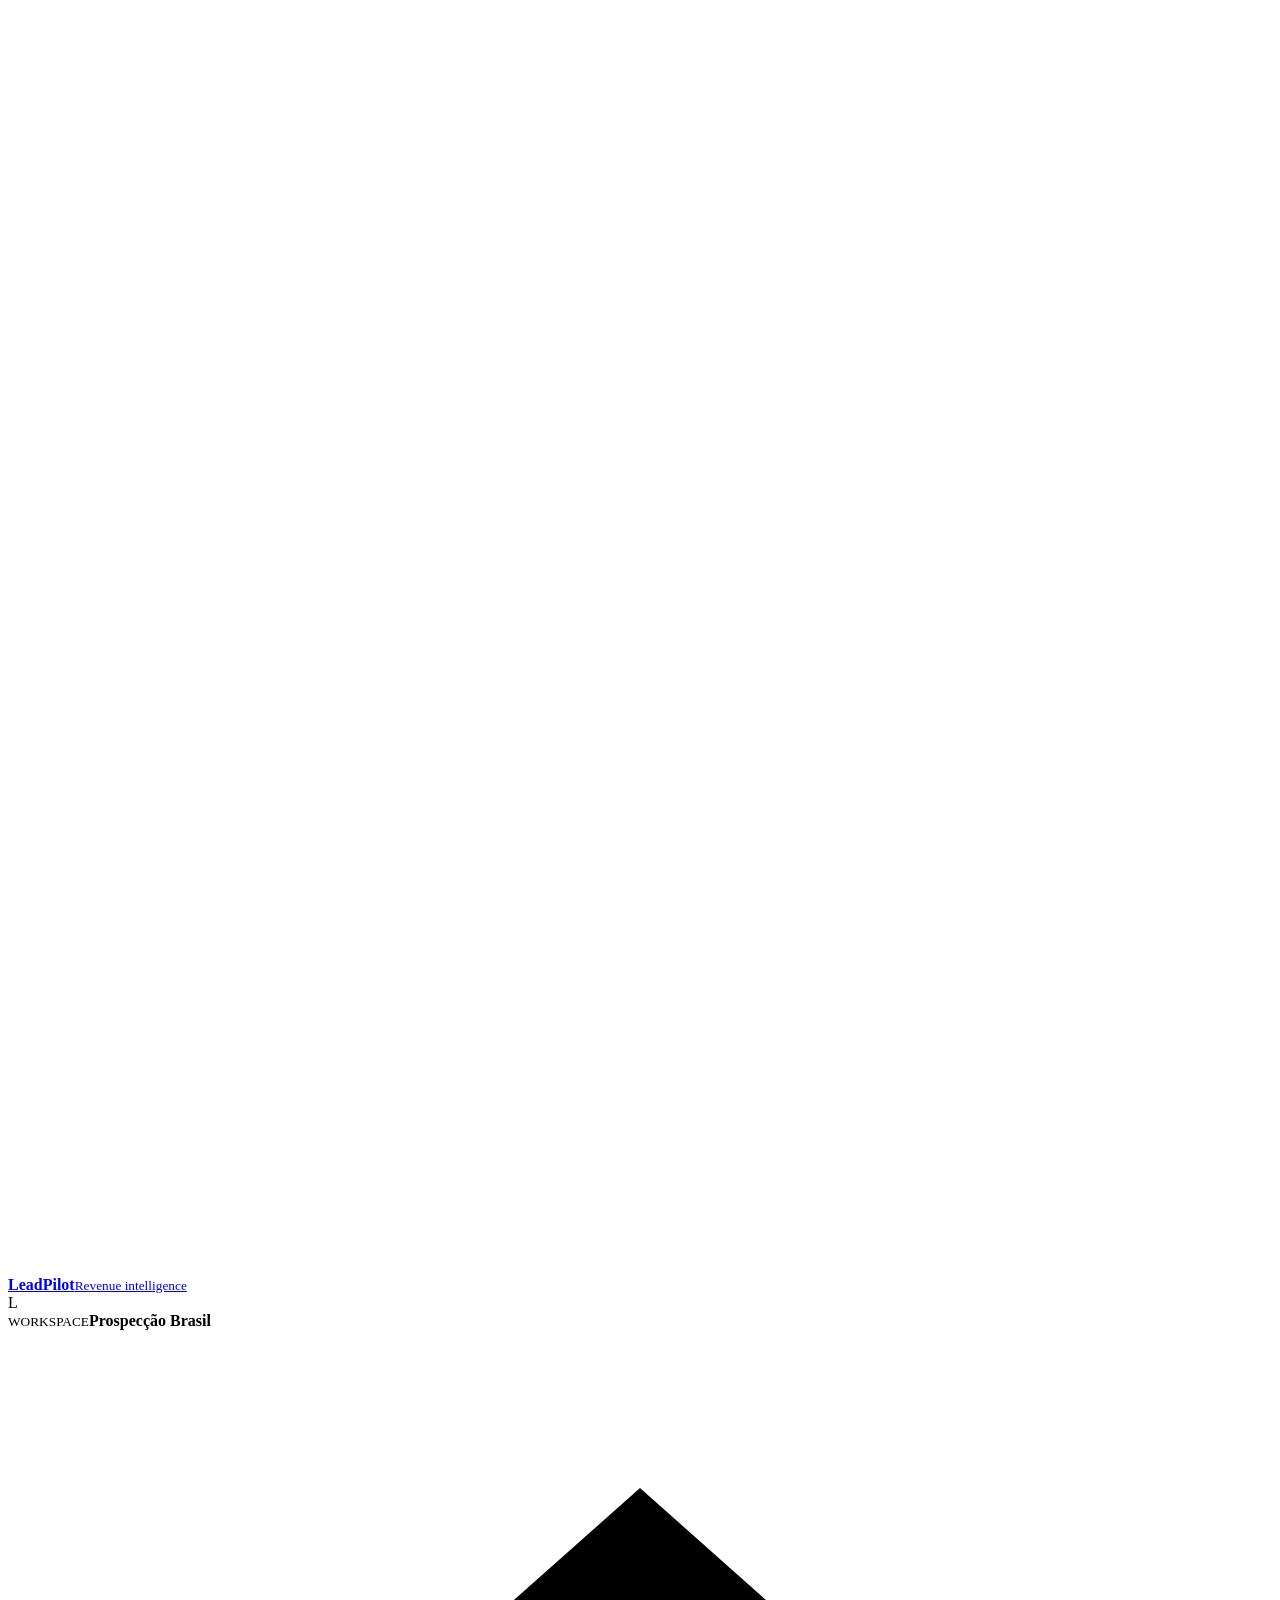
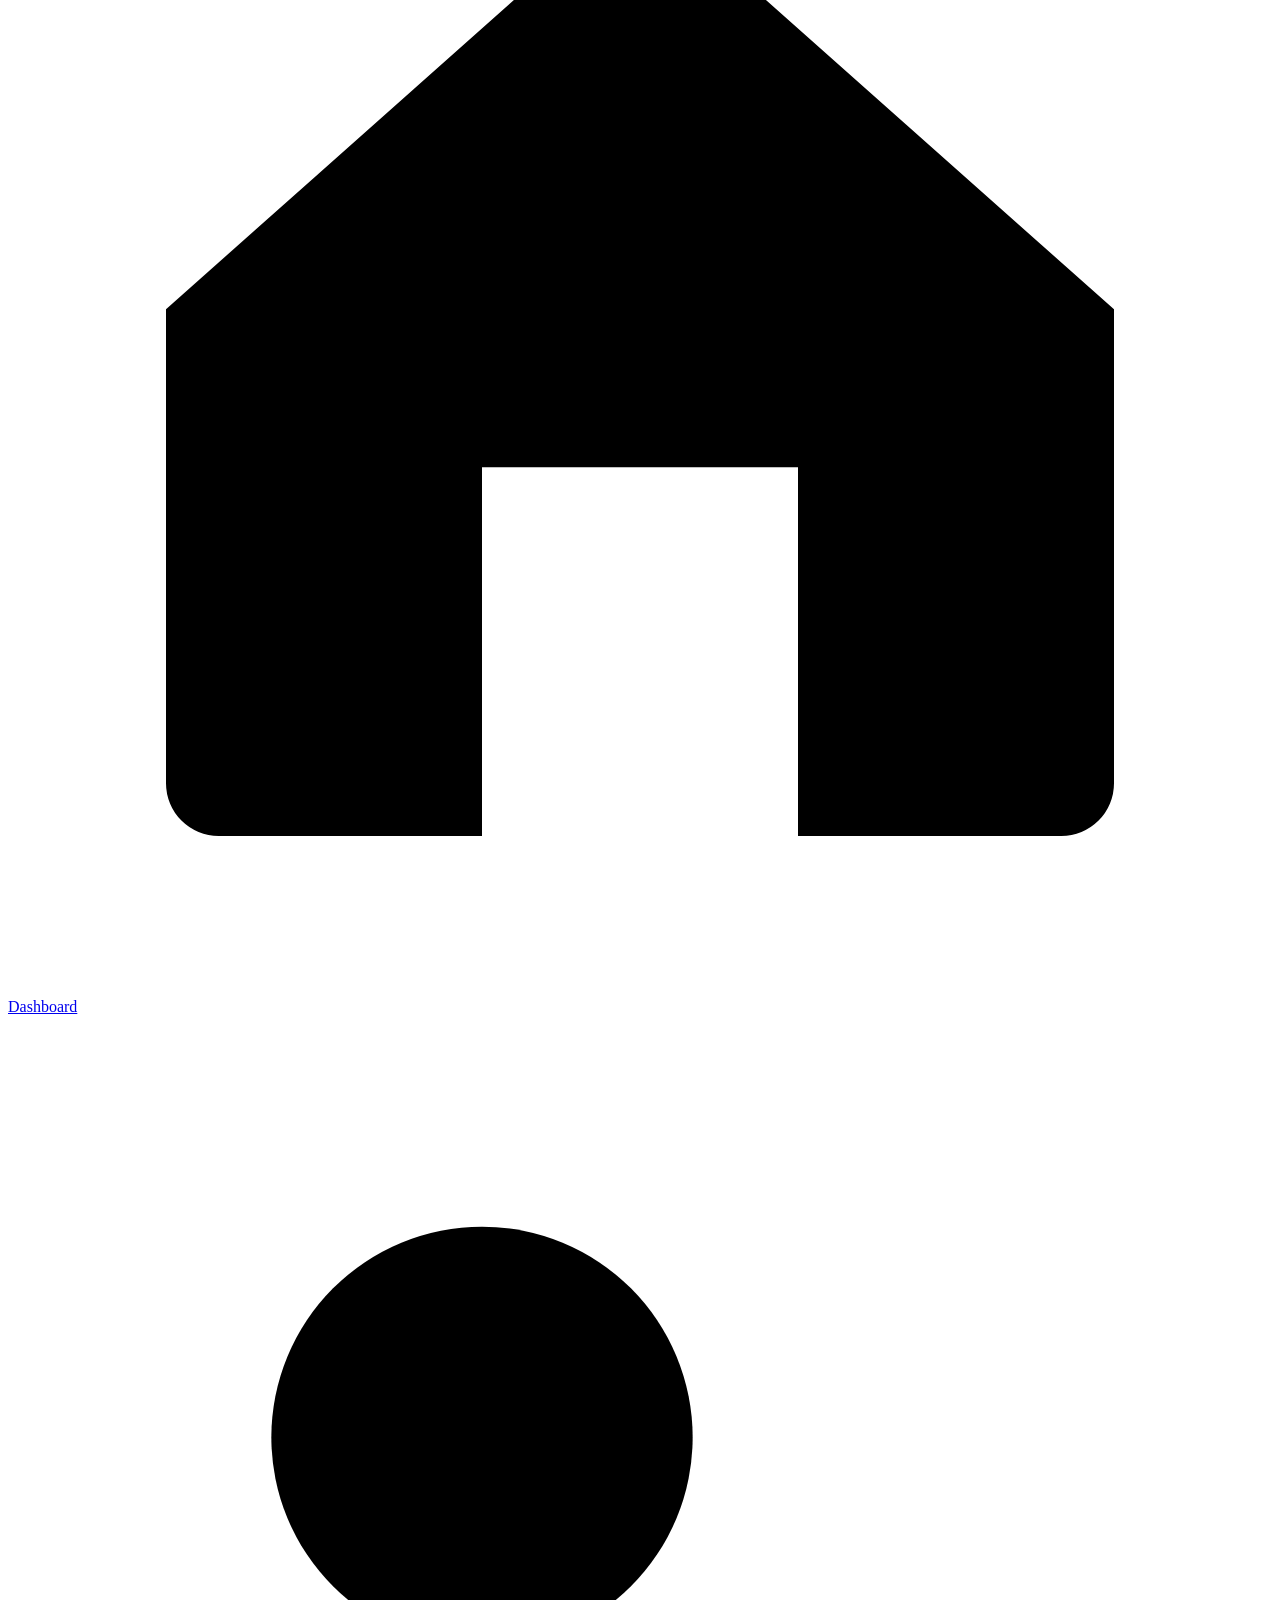
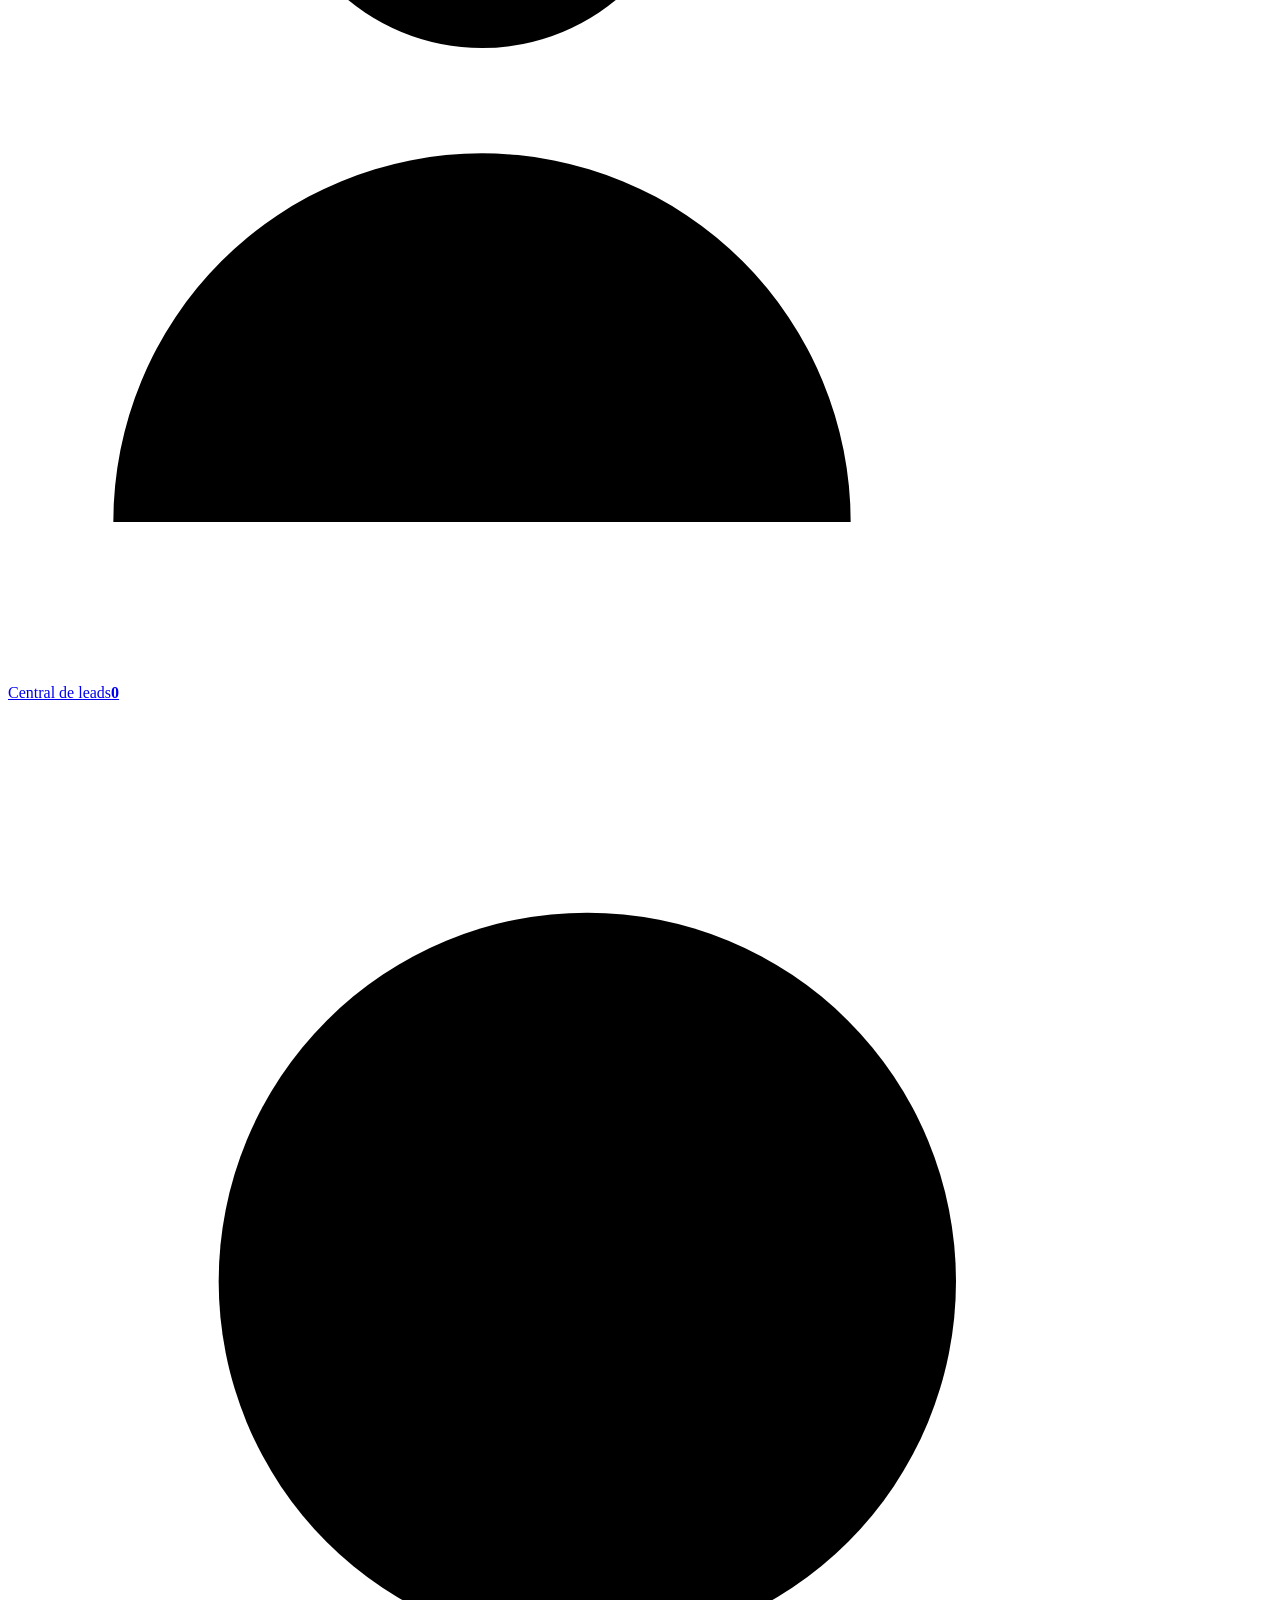
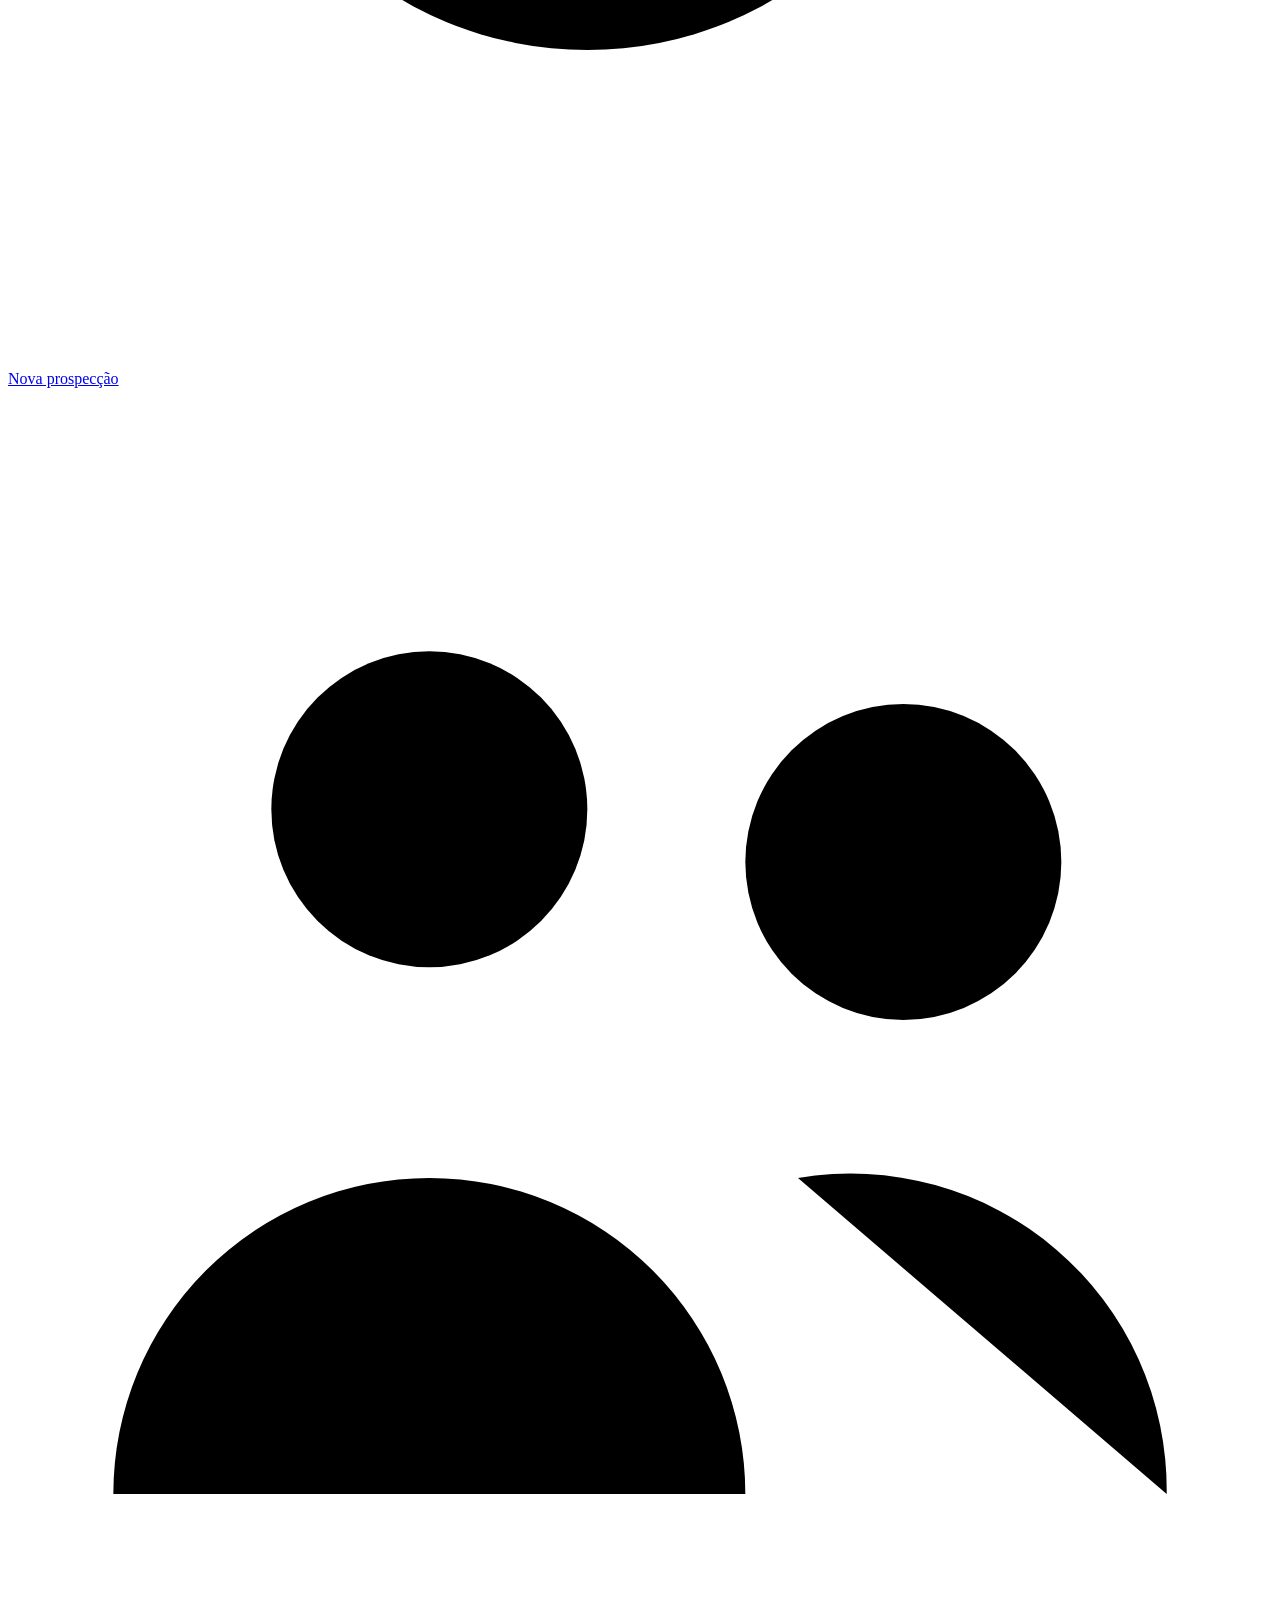
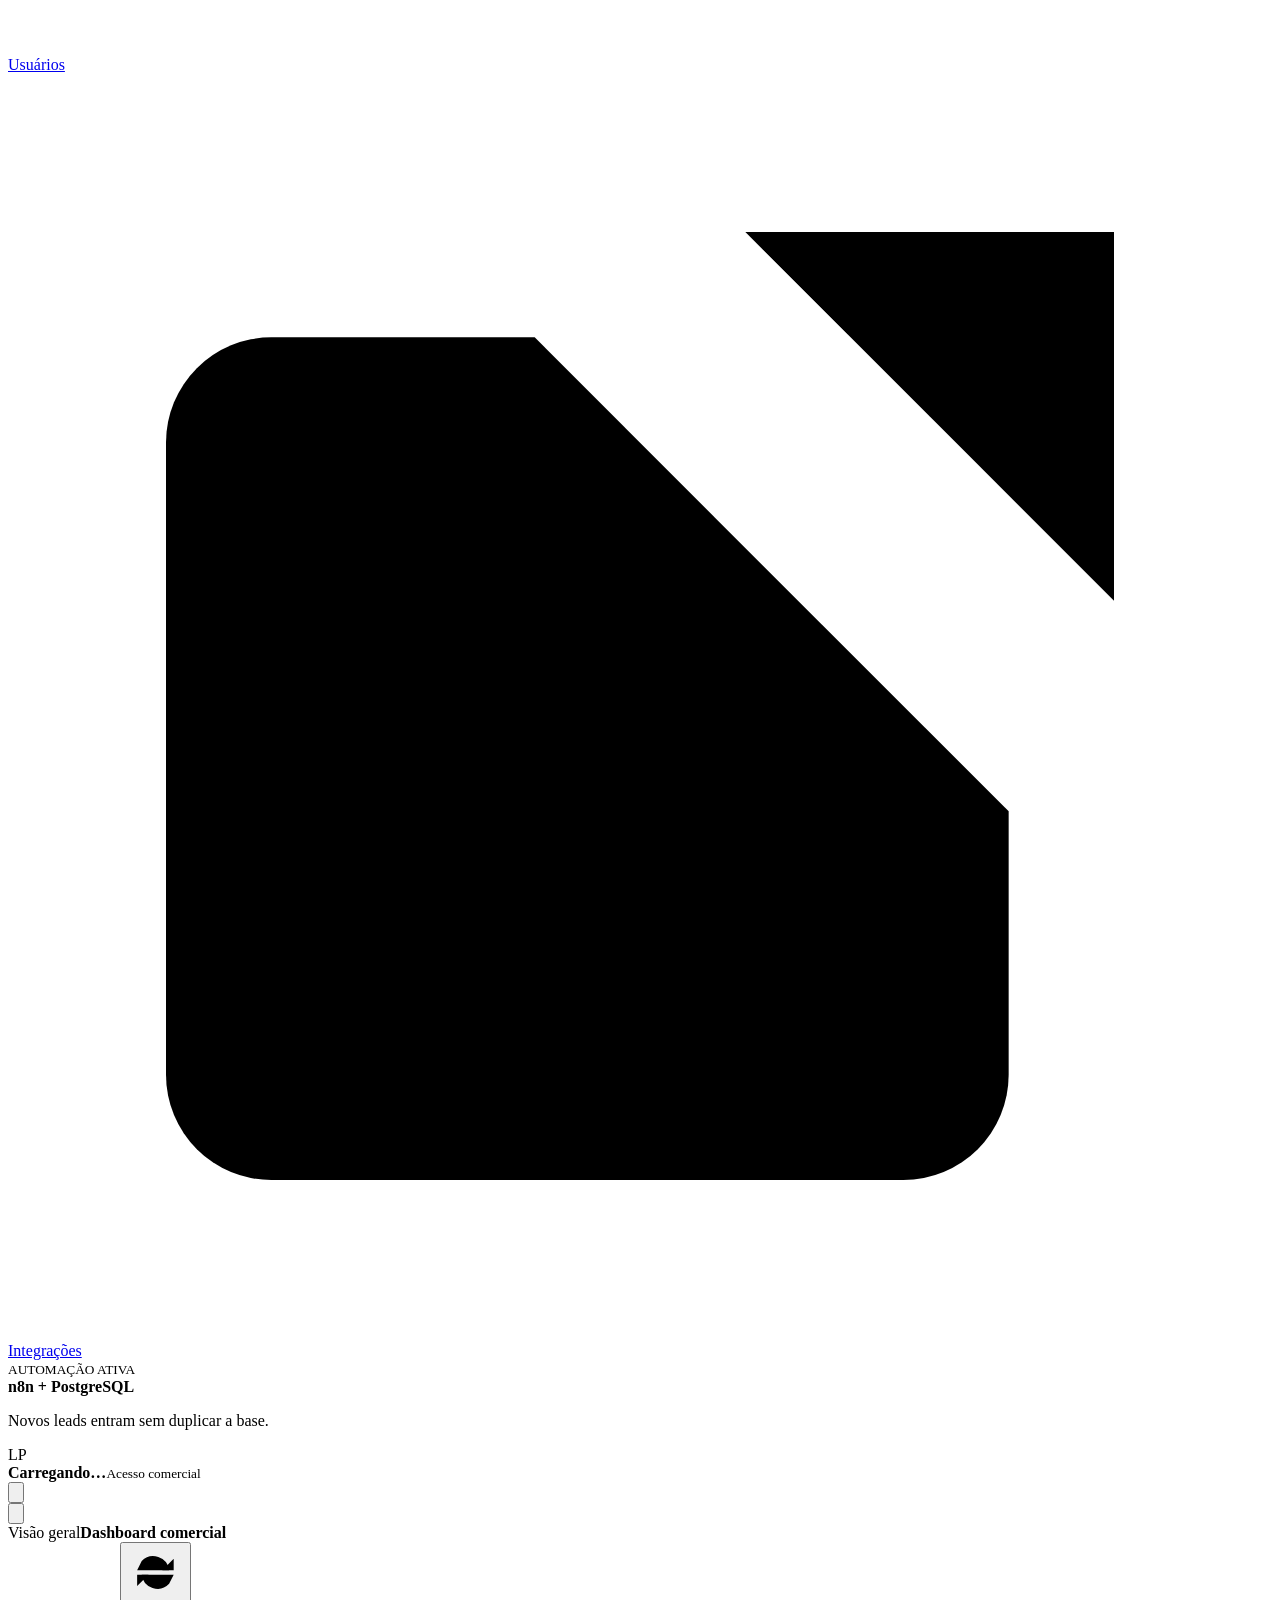
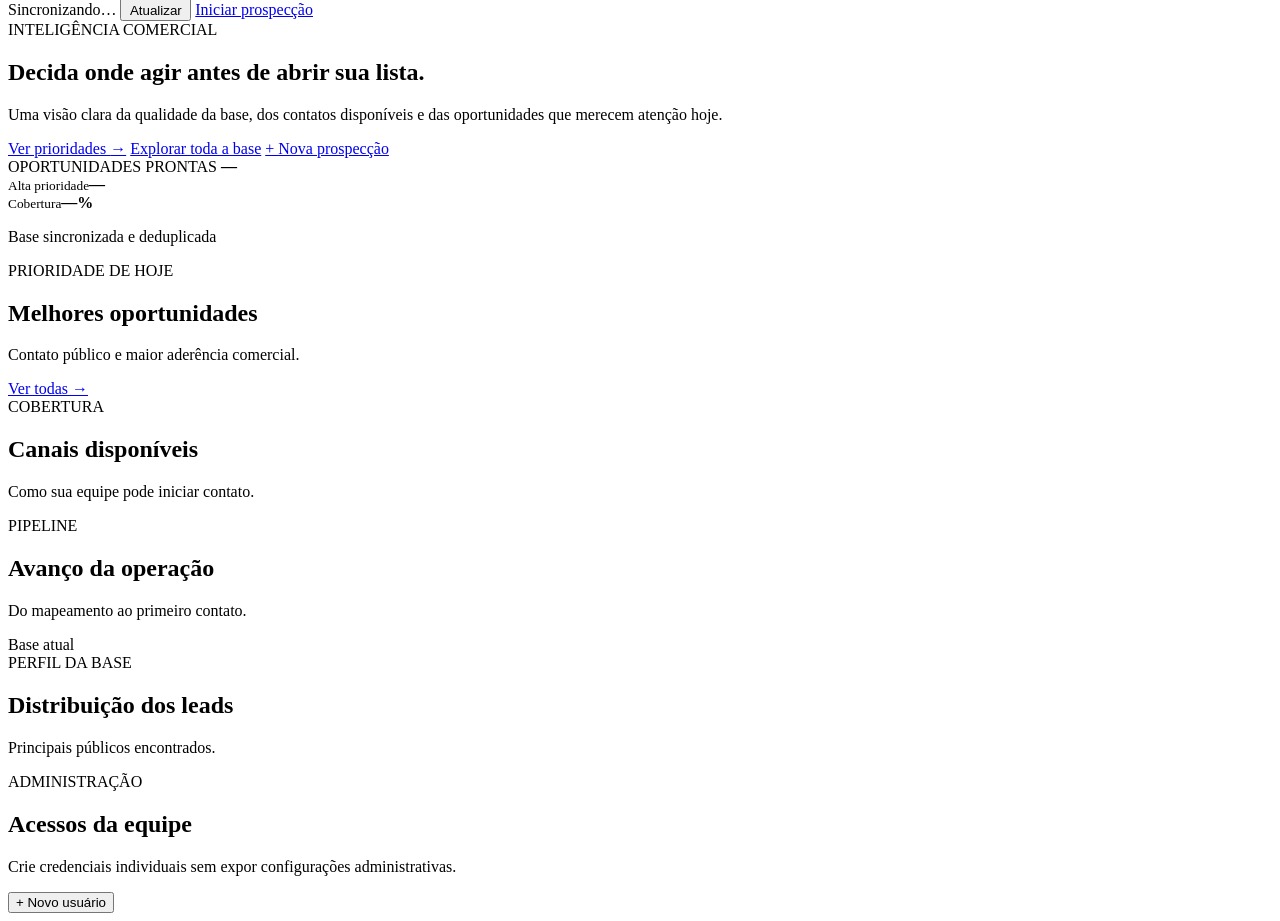
==== commit 21718f4b: "Add portal prospecting and Google Maps preview" ====
--- a/python-api/app/static/index.html
+++ b/python-api/app/static/index.html
@@ -27,6 +27,10 @@
       <a class="nav-link" href="/leads">
         <svg viewBox="0 0 24 24"><circle cx="9" cy="8" r="4"/><path d="M2 21a7 7 0 0 1 14 0m2-12v6m-3-3h6"/></svg>
         <span>Central de leads</span><b id="navLeadCount">0</b>
+      </a>
+      <a class="nav-link admin-only" href="/prospecting">
+        <svg viewBox="0 0 24 24"><circle cx="11" cy="11" r="7"/><path d="m20 20-4-4M11 7v8m-4-4h8"/></svg>
+        <span>Nova prospecção</span>
       </a>
       <a class="nav-link admin-only" href="#team">
         <svg viewBox="0 0 24 24"><circle cx="8" cy="8" r="3"/><circle cx="17" cy="9" r="3"/><path d="M2 21a6 6 0 0 1 12 0m1-6a6 6 0 0 1 7 6"/></svg>
@@ -63,7 +67,7 @@
           <svg viewBox="0 0 24 24"><path d="M20 6v5h-5M4 18v-5h5"/><path d="M18 11a7 7 0 0 0-12-4L4 11m2 2a7 7 0 0 0 12 4l2-4"/></svg>
           <span>Atualizar</span>
         </button>
-        <a class="button button-primary desktop-cta" href="/leads">Abrir leads</a>
+        <a class="button button-primary desktop-cta admin-only" href="/prospecting">Iniciar prospecção</a>
       </div>
     </header>
 
@@ -76,6 +80,7 @@
           <div class="hero-actions">
             <a class="button button-primary" href="/leads?quick=hot">Ver prioridades <span>→</span></a>
             <a class="button button-light" href="/leads">Explorar toda a base</a>
+            <a class="button button-light admin-only" href="/prospecting">+ Nova prospecção</a>
           </div>
         </div>
         <div class="hero-insight">
